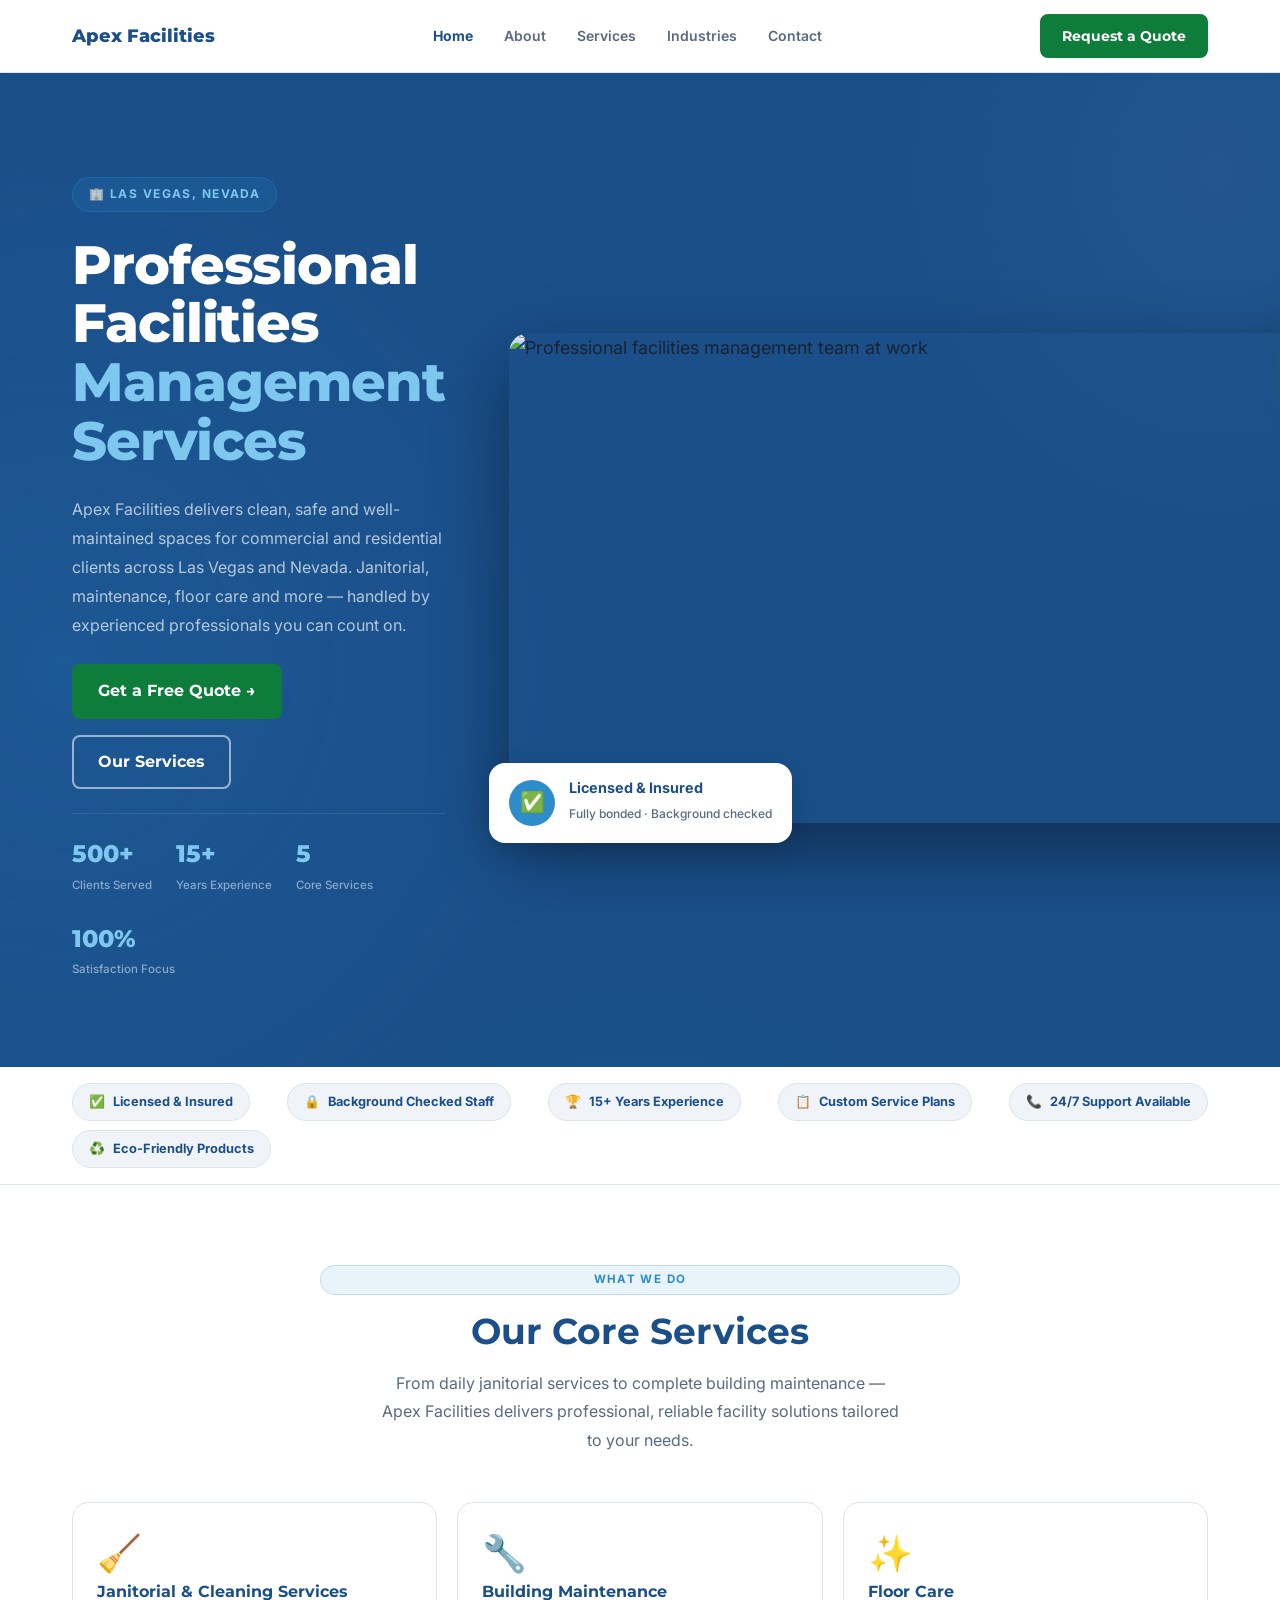
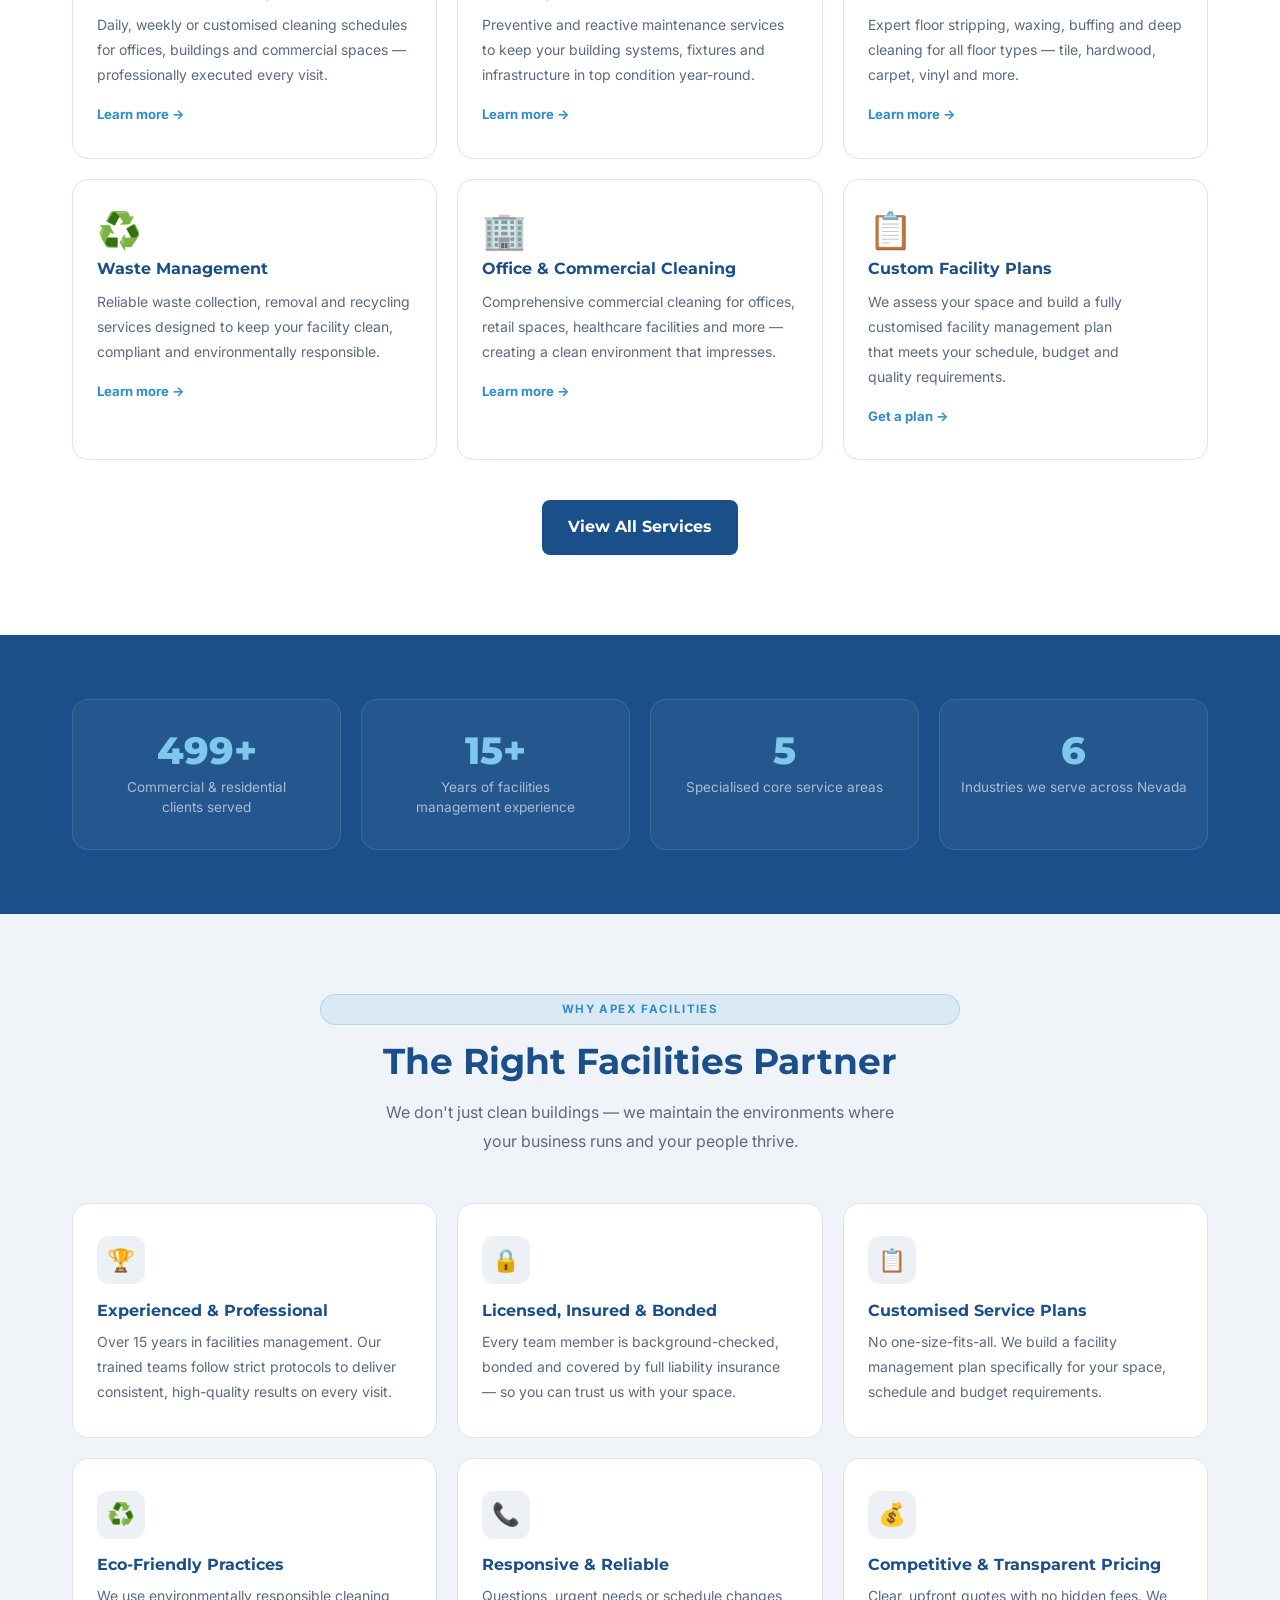
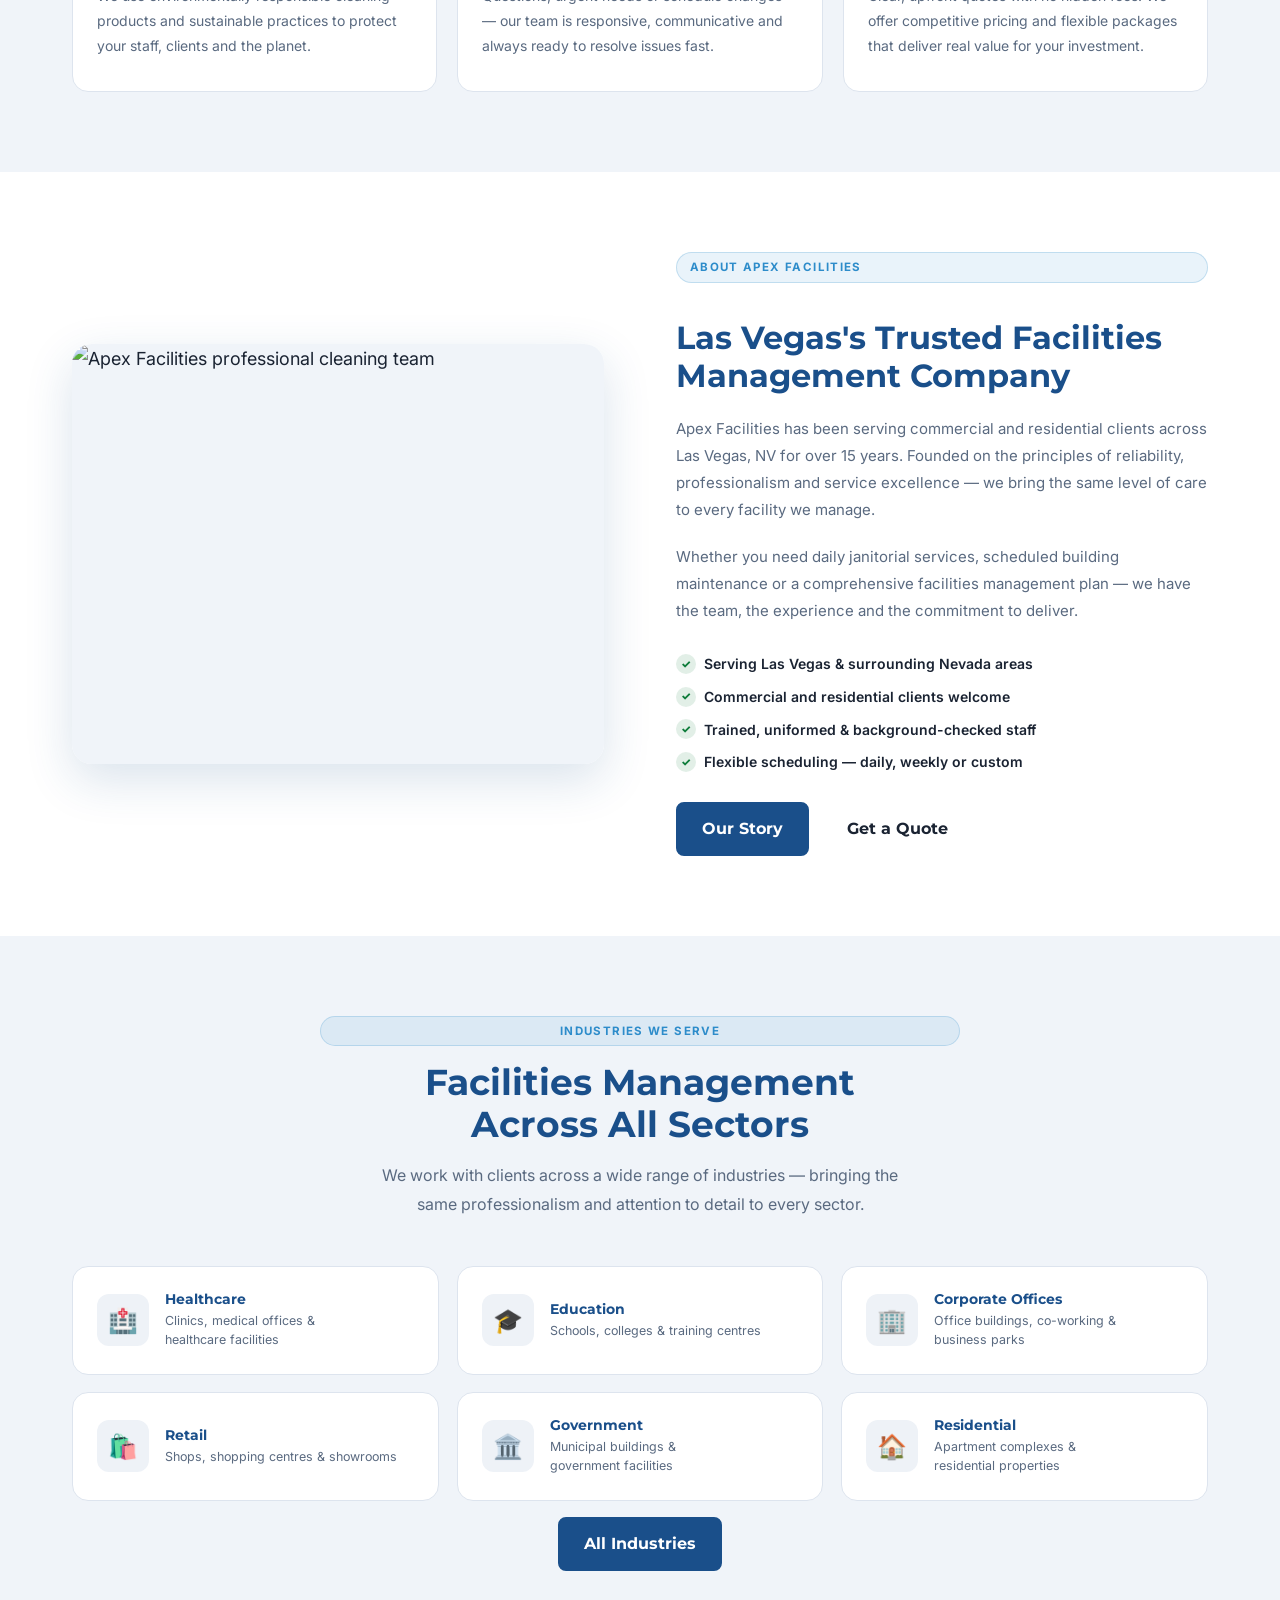
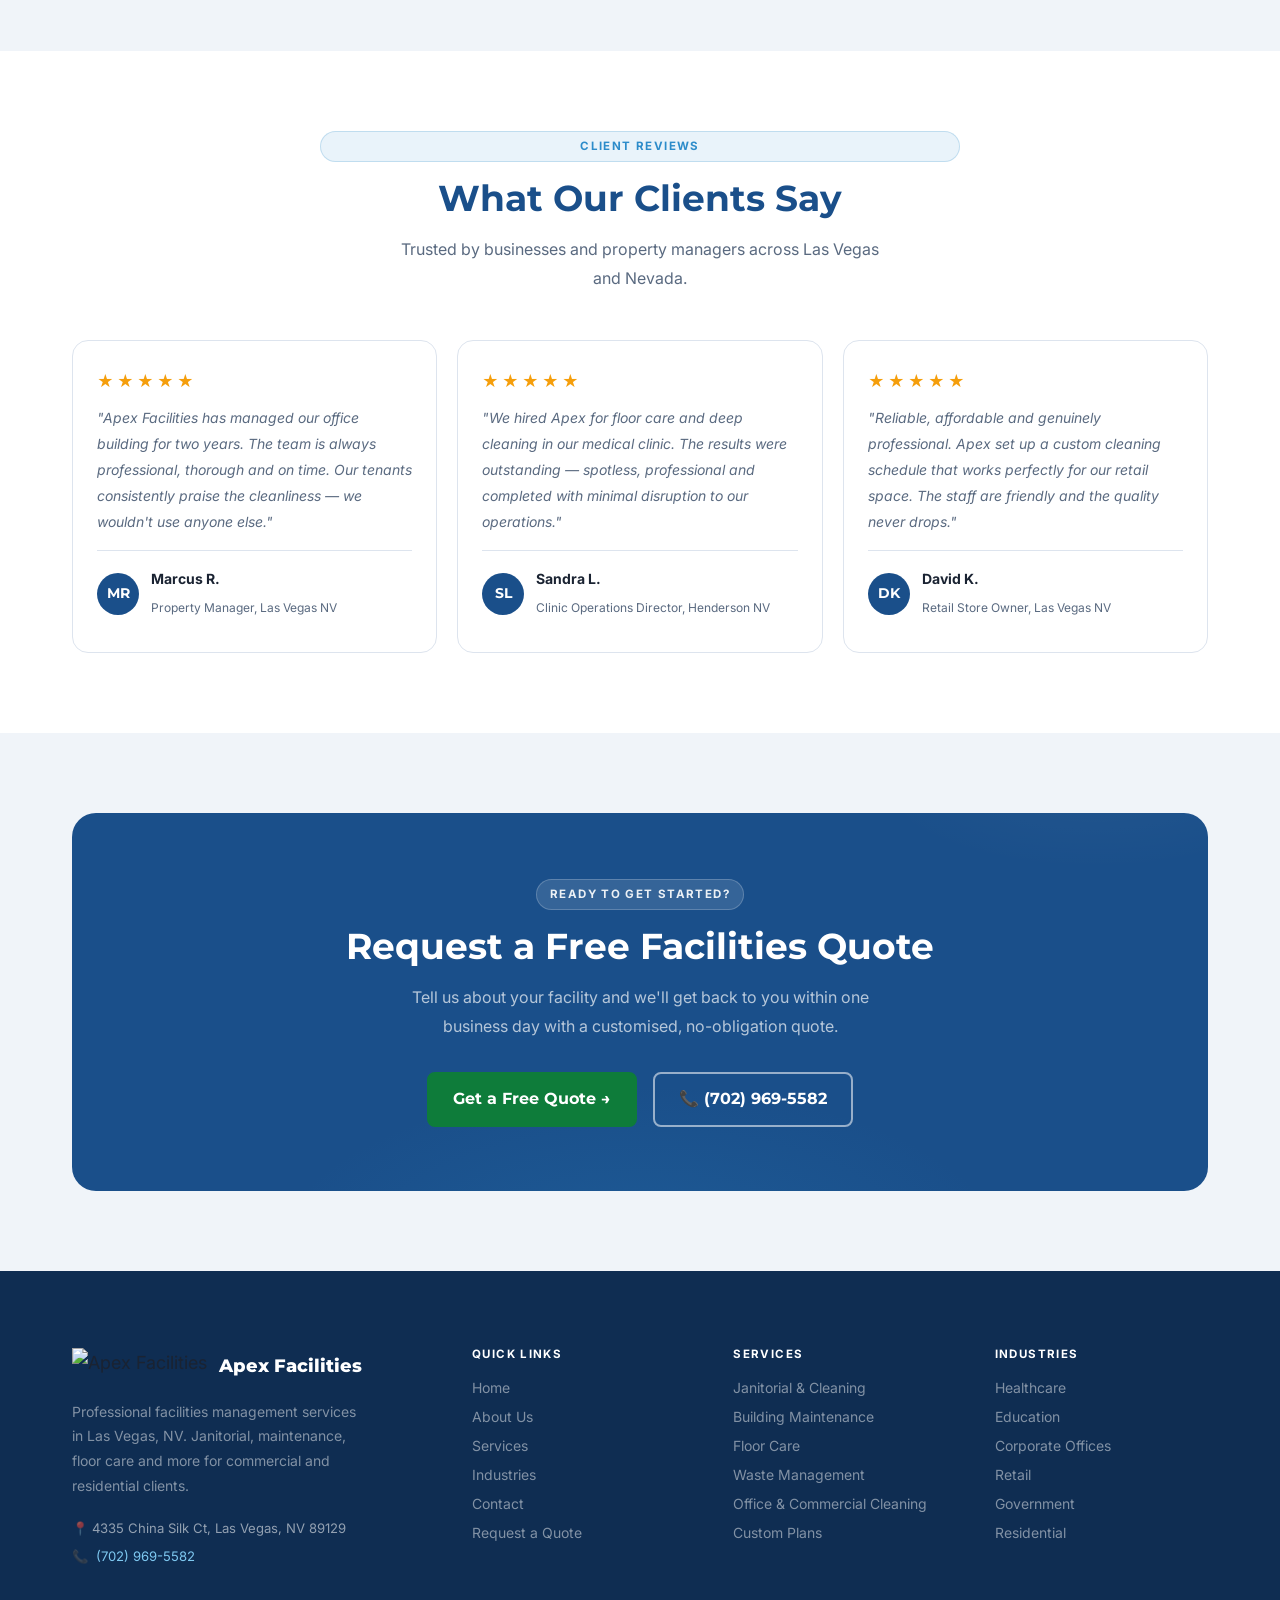
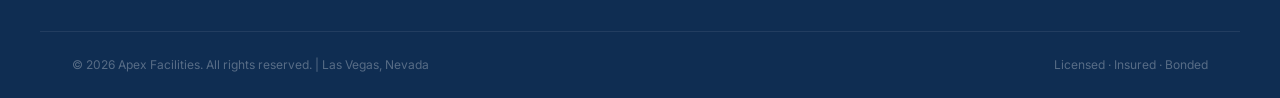
==== index.html @ 3bf463d4 "first commit" ====
<!doctype html>
<html lang="en">
  <head>
    <meta charset="UTF-8" />
    <meta name="viewport" content="width=device-width, initial-scale=1.0" />
    <title>
      Apex Facilities | Professional Facilities Management — Las Vegas, NV
    </title>
    <meta
      name="description"
      content="Apex Facilities provides professional janitorial, building maintenance, floor care, waste management and commercial cleaning services in Las Vegas, NV and surrounding areas."
    />
    <meta
      name="keywords"
      content="facilities management Las Vegas, janitorial services Nevada, commercial cleaning Las Vegas, building maintenance NV"
    />
    <link rel="icon" type="image/png" href="images/logo.png" />
    <link rel="preconnect" href="https://fonts.googleapis.com" />
    <link rel="preconnect" href="https://fonts.gstatic.com" crossorigin />
    <link
      href="https://fonts.googleapis.com/css2?family=Montserrat:wght@400;500;600;700;800&family=Inter:wght@300;400;500;600;700&display=swap"
      rel="stylesheet"
    />
    <link rel="stylesheet" href="css/style.css" />

    <style>
      /* =============================================
         APEX FACILITIES — index.html page styles
         ============================================= */

      /* ── HERO ─────────────────────────────────── */
      .hero {
        background: var(--color-primary);
        position: relative;
        overflow: hidden;
        padding: clamp(3.5rem, 9vw, 6.5rem) 0 clamp(3rem, 7vw, 5.5rem);
      }

      .hero::before {
        content: "";
        position: absolute;
        inset: 0;
        background:
          radial-gradient(
            ellipse 60% 80% at 5% 60%,
            rgba(45, 140, 202, 0.15) 0%,
            transparent 65%
          ),
          radial-gradient(
            ellipse 45% 65% at 95% 10%,
            rgba(255, 255, 255, 0.04) 0%,
            transparent 55%
          ),
          radial-gradient(
            ellipse 50% 40% at 50% 110%,
            rgba(14, 124, 58, 0.06) 0%,
            transparent 55%
          );
        pointer-events: none;
      }

      .hero .container {
        position: relative;
        z-index: 1;
        display: grid;
        grid-template-columns: 1fr 1fr;
        gap: clamp(2rem, 5vw, 4.5rem);
        align-items: center;
      }

      .hero-left {
        display: grid;
        gap: 1.5rem;
      }
      .hero-right {
        position: relative;
      }

      .hero-img-main {
        width: 100%;
        height: 490px;
        object-fit: cover;
        border-radius: 1.25rem;
        display: block;
        box-shadow: 0 28px 72px rgba(0, 0, 0, 0.4);
      }

      /* Floating stat card — bottom left */
      .hero-float-card {
        position: absolute;
        bottom: -1.25rem;
        left: -1.25rem;
        background: #fff;
        border-radius: 1rem;
        padding: 1rem 1.25rem;
        box-shadow: 0 8px 28px rgba(0, 0, 0, 0.16);
        display: flex;
        align-items: center;
        gap: 0.875rem;
        min-width: 210px;
      }

      .float-card-icon {
        width: 46px;
        height: 46px;
        border-radius: 50%;
        background: var(--color-accent);
        display: grid;
        place-items: center;
        font-size: 1.25rem;
        flex-shrink: 0;
      }

      .float-card-text strong {
        display: block;
        font-size: 0.9rem;
        font-weight: 700;
        color: var(--color-primary);
        line-height: 1.3;
      }

      .float-card-text span {
        font-size: 0.75rem;
        color: var(--color-text-muted);
        font-weight: 500;
      }

      /* Floating badge — top right */
      .hero-float-badge {
        position: absolute;
        top: -1rem;
        right: -1rem;
        background: var(--color-cta);
        border-radius: 0.875rem;
        padding: 0.9rem 1.1rem;
        box-shadow: 0 8px 24px rgba(14, 124, 58, 0.35);
        text-align: center;
        min-width: 115px;
      }

      .hero-float-badge strong {
        display: block;
        font-family: var(--font-display);
        font-size: 1.6rem;
        font-weight: 800;
        color: #fff;
        line-height: 1;
      }

      .hero-float-badge span {
        font-size: 0.72rem;
        color: rgba(255, 255, 255, 0.82);
        font-weight: 600;
        text-transform: uppercase;
        letter-spacing: 0.08em;
        margin-top: 0.25rem;
        display: block;
      }

      .hero-eyebrow {
        display: inline-flex;
        align-items: center;
        gap: 0.5rem;
        font-size: 0.75rem;
        font-weight: 700;
        letter-spacing: 0.12em;
        text-transform: uppercase;
        color: var(--color-accent-light);
        background: rgba(45, 140, 202, 0.15);
        border: 1px solid rgba(45, 140, 202, 0.3);
        padding: 0.4rem 1rem;
        border-radius: 9999px;
        width: fit-content;
      }

      .hero h1 {
        font-family: var(--font-display);
        font-size: clamp(2rem, 4.5vw, 3.4rem);
        color: #fff;
        font-weight: 800;
        line-height: 1.08;
        letter-spacing: -0.02em;
      }

      .hero h1 em {
        font-style: normal;
        color: var(--color-accent-light);
      }

      .hero-subtitle {
        font-size: 1rem;
        color: rgba(255, 255, 255, 0.68);
        line-height: 1.82;
        max-width: 50ch;
      }

      .hero-btns {
        display: flex;
        flex-wrap: wrap;
        gap: 1rem;
      }

      .hero-stats {
        display: flex;
        flex-wrap: wrap;
        gap: 1.5rem;
        padding-top: 1.25rem;
        border-top: 1px solid rgba(255, 255, 255, 0.1);
      }

      .hero-stat {
        display: grid;
        gap: 2px;
      }

      .hero-stat strong {
        font-family: var(--font-display);
        font-size: clamp(1.25rem, 2vw, 1.5rem);
        font-weight: 800;
        color: var(--color-accent-light);
      }

      .hero-stat span {
        font-size: 0.72rem;
        color: rgba(255, 255, 255, 0.5);
        font-weight: 500;
      }

      /* ── TRUST BAR ────────────────────────────── */
      .trust-bar {
        background: #fff;
        border-bottom: 1px solid var(--color-border);
        padding: 1rem 0;
      }

      .trust-items {
        display: flex;
        align-items: center;
        justify-content: space-between;
        flex-wrap: wrap;
        gap: 0.6rem;
      }

      .trust-item {
        display: flex;
        align-items: center;
        gap: 0.5rem;
        font-size: 0.8rem;
        font-weight: 700;
        color: var(--color-primary);
        padding: 0.45rem 1rem;
        border-radius: 9999px;
        background: var(--color-surface);
        border: 1px solid var(--color-border);
        white-space: nowrap;
      }

      /* ── SERVICES GRID ────────────────────────── */
      .services-overview-grid {
        display: grid;
        grid-template-columns: repeat(3, 1fr);
        gap: 1.25rem;
        margin-bottom: 2.5rem;
      }

      .svc-card {
        background: #fff;
        border: 1px solid var(--color-border);
        border-radius: 1rem;
        padding: 2rem 1.5rem;
        display: grid;
        gap: 0.75rem;
        align-content: start;
        transition:
          box-shadow 0.22s ease,
          transform 0.22s ease,
          border-color 0.22s ease;
        position: relative;
        overflow: hidden;
      }

      .svc-card::after {
        content: "";
        position: absolute;
        bottom: 0;
        left: 0;
        right: 0;
        height: 3px;
        background: linear-gradient(
          90deg,
          var(--color-primary),
          var(--color-accent)
        );
        transform: scaleX(0);
        transform-origin: left;
        transition: transform 0.28s ease;
      }

      .svc-card:hover {
        box-shadow: 0 8px 28px rgba(26, 79, 138, 0.12);
        transform: translateY(-3px);
        border-color: rgba(45, 140, 202, 0.28);
      }

      .svc-card:hover::after {
        transform: scaleX(1);
      }

      .svc-icon {
        font-size: 2.25rem;
        line-height: 1;
      }

      .svc-card h3 {
        font-family: var(--font-display);
        font-size: 1rem;
        font-weight: 700;
        color: var(--color-primary);
      }

      .svc-card p {
        font-size: 0.875rem;
        color: var(--color-text-muted);
        line-height: 1.78;
      }

      .card-link {
        font-size: 0.82rem;
        font-weight: 700;
        color: var(--color-accent);
        text-decoration: none;
        transition: color 0.2s ease;
        margin-top: 0.25rem;
        display: inline-flex;
        align-items: center;
        gap: 0.3rem;
      }

      .card-link:hover {
        color: var(--color-primary);
      }

      /* ── STATS SECTION ────────────────────────── */
      .stats-section {
        background: var(--color-primary);
        padding: clamp(2.5rem, 6vw, 4rem) 0;
      }

      .stats-grid {
        display: grid;
        grid-template-columns: repeat(4, 1fr);
        gap: 1.25rem;
      }

      .stat-card {
        text-align: center;
        padding: 2rem 1.25rem;
        border: 1px solid rgba(255, 255, 255, 0.1);
        border-radius: 1rem;
        background: rgba(255, 255, 255, 0.05);
        transition:
          background 0.2s ease,
          border-color 0.2s ease;
      }

      .stat-card:hover {
        background: rgba(255, 255, 255, 0.09);
        border-color: rgba(45, 140, 202, 0.4);
      }

      .stat-card h3 {
        font-family: var(--font-display);
        font-size: clamp(1.75rem, 3vw, 2.5rem);
        color: var(--color-accent-light);
        font-weight: 800;
        margin-bottom: 0.4rem;
      }

      .stat-card p {
        font-size: 0.85rem;
        color: rgba(255, 255, 255, 0.6);
        line-height: 1.5;
      }

      /* ── WHY GRID ─────────────────────────────── */
      .why-grid {
        display: grid;
        grid-template-columns: repeat(3, 1fr);
        gap: 1.25rem;
      }

      .why-card {
        background: #fff;
        border: 1px solid var(--color-border);
        border-radius: 1rem;
        padding: 2rem 1.5rem;
        transition:
          box-shadow 0.22s ease,
          transform 0.22s ease;
      }

      .why-card:hover {
        box-shadow: 0 8px 24px rgba(26, 79, 138, 0.1);
        transform: translateY(-3px);
      }

      .why-icon {
        width: 48px;
        height: 48px;
        border-radius: 0.75rem;
        background: rgba(26, 79, 138, 0.08);
        display: grid;
        place-items: center;
        font-size: 1.4rem;
        margin-bottom: 1.1rem;
      }

      .why-card h3 {
        font-family: var(--font-display);
        font-size: 1rem;
        font-weight: 700;
        color: var(--color-primary);
        margin-bottom: 0.6rem;
      }

      .why-card p {
        font-size: 0.875rem;
        color: var(--color-text-muted);
        line-height: 1.78;
      }

      /* ── INDUSTRIES STRIP ─────────────────────── */
      .industries-strip {
        background: var(--color-surface);
      }

      .industries-grid {
        display: grid;
        grid-template-columns: repeat(3, 1fr);
        gap: 1.1rem;
      }

      .industry-card {
        background: #fff;
        border: 1px solid var(--color-border);
        border-radius: 1rem;
        padding: 1.5rem;
        display: flex;
        align-items: center;
        gap: 1rem;
        transition:
          box-shadow 0.22s ease,
          transform 0.22s ease,
          border-color 0.22s ease;
      }

      .industry-card:hover {
        box-shadow: 0 6px 20px rgba(26, 79, 138, 0.1);
        transform: translateY(-2px);
        border-color: rgba(45, 140, 202, 0.3);
      }

      .industry-icon {
        width: 52px;
        height: 52px;
        border-radius: 0.75rem;
        background: rgba(26, 79, 138, 0.07);
        display: grid;
        place-items: center;
        font-size: 1.5rem;
        flex-shrink: 0;
      }

      .industry-card h3 {
        font-family: var(--font-display);
        font-size: 0.9rem;
        font-weight: 700;
        color: var(--color-primary);
        margin-bottom: 0.2rem;
      }

      .industry-card p {
        font-size: 0.78rem;
        color: var(--color-text-muted);
        line-height: 1.55;
      }

      /* ── TESTIMONIALS ─────────────────────────── */
      .testimonials-grid {
        display: grid;
        grid-template-columns: repeat(3, 1fr);
        gap: 1.25rem;
      }

      .testi-card {
        background: #fff;
        border: 1px solid var(--color-border);
        border-radius: 1rem;
        padding: 2rem 1.5rem;
        display: grid;
        gap: 1rem;
        align-content: start;
        transition:
          box-shadow 0.22s ease,
          transform 0.22s ease;
      }

      .testi-card:hover {
        box-shadow: 0 8px 24px rgba(26, 79, 138, 0.09);
        transform: translateY(-2px);
      }

      .testi-stars {
        color: #f59e0b;
        font-size: 1rem;
        letter-spacing: 3px;
        line-height: 1;
      }

      .testi-card blockquote {
        font-size: 0.875rem;
        color: var(--color-text-muted);
        line-height: 1.85;
        font-style: italic;
        margin: 0;
      }

      .testi-author {
        padding-top: 1rem;
        border-top: 1px solid var(--color-border);
        display: flex;
        align-items: center;
        gap: 0.75rem;
      }

      .testi-avatar {
        width: 42px;
        height: 42px;
        border-radius: 50%;
        background: var(--color-primary);
        color: #fff;
        font-family: var(--font-display);
        font-size: 0.875rem;
        font-weight: 700;
        display: grid;
        place-items: center;
        flex-shrink: 0;
      }

      .testi-author-info strong {
        display: block;
        font-size: 0.875rem;
        font-weight: 700;
        color: var(--color-text);
      }

      .testi-author-info span {
        font-size: 0.75rem;
        color: var(--color-text-muted);
      }

      /* ── CTA SECTION ──────────────────────────── */
      .cta-section {
        padding: clamp(3rem, 7vw, 5rem) 0;
        background: var(--color-surface);
      }

      .cta-box {
        background: var(--color-primary);
        border-radius: 1.5rem;
        padding: clamp(2.5rem, 6vw, 4rem);
        text-align: center;
        position: relative;
        overflow: hidden;
      }

      .cta-box::before {
        content: "";
        position: absolute;
        inset: 0;
        background:
          radial-gradient(
            ellipse 55% 80% at 50% 120%,
            rgba(45, 140, 202, 0.2) 0%,
            transparent 60%
          ),
          radial-gradient(
            ellipse 40% 50% at 90% -10%,
            rgba(255, 255, 255, 0.04) 0%,
            transparent 50%
          );
        pointer-events: none;
      }

      .cta-box > * {
        position: relative;
        z-index: 1;
      }

      .cta-box .section-label {
        background: rgba(255, 255, 255, 0.12);
        border-color: rgba(255, 255, 255, 0.2);
        color: rgba(255, 255, 255, 0.9);
      }

      .cta-box h2 {
        font-family: var(--font-display);
        font-size: clamp(1.5rem, 3vw, 2.25rem);
        color: #fff;
        margin-bottom: 1rem;
      }

      .cta-box p {
        font-size: 1rem;
        color: rgba(255, 255, 255, 0.68);
        max-width: 52ch;
        margin-inline: auto;
        margin-bottom: 2rem;
        line-height: 1.78;
      }

      .cta-btns {
        display: flex;
        flex-wrap: wrap;
        gap: 1rem;
        justify-content: center;
      }

      /* ── FOOTER ───────────────────────────────── */
      .footer {
        background: var(--color-primary-deeper);
        padding-top: clamp(3rem, 6vw, 5rem);
      }

      .footer-grid {
        display: grid;
        grid-template-columns: 1.65fr repeat(3, 1fr);
        gap: clamp(1.5rem, 4vw, 3rem);
        padding-bottom: clamp(2.5rem, 5vw, 4rem);
        border-bottom: 1px solid rgba(255, 255, 255, 0.08);
      }

      .footer-brand {
        display: grid;
        gap: 1rem;
        align-content: start;
      }

      .footer-logo {
        display: flex;
        align-items: center;
        gap: 0.75rem;
      }

      .footer-logo img {
        height: 36px;
        width: auto;
        object-fit: contain;
        flex-shrink: 0;
      }

      .footer-logo-text {
        font-family: var(--font-display);
        font-size: 1.1rem;
        font-weight: 800;
        color: #fff;
      }

      .footer-brand p {
        font-size: 0.875rem;
        color: rgba(255, 255, 255, 0.48);
        line-height: 1.78;
        max-width: 34ch;
      }

      .footer-contact-item {
        display: flex;
        align-items: flex-start;
        gap: 0.5rem;
        font-size: 0.82rem;
        color: rgba(255, 255, 255, 0.55);
        line-height: 1.5;
      }

      .footer-contact-item a {
        color: var(--color-accent-light);
        transition: color 0.2s ease;
      }

      .footer-contact-item a:hover {
        color: #fff;
      }

      .footer-col {
        display: grid;
        gap: 1rem;
        align-content: start;
      }

      .footer-col h4 {
        font-family: var(--font-body);
        font-size: 0.72rem;
        font-weight: 700;
        color: #fff;
        letter-spacing: 0.12em;
        text-transform: uppercase;
      }

      .footer-col ul {
        display: grid;
        gap: 0.5rem;
      }

      .footer-col li,
      .footer-col a {
        font-size: 0.875rem;
        color: rgba(255, 255, 255, 0.48);
        transition: color 0.2s ease;
        line-height: 1.5;
        text-decoration: none;
      }

      .footer-col a:hover {
        color: var(--color-accent-light);
      }

      .footer-bottom {
        display: flex;
        align-items: center;
        justify-content: space-between;
        flex-wrap: wrap;
        gap: 0.75rem;
        padding-block: 1.5rem;
      }

      .footer-bottom p {
        font-size: 0.75rem;
        color: rgba(255, 255, 255, 0.3);
        line-height: 1.5;
      }

      /* ── SHARED SECTION LABEL ─────────────────── */
      .section-label {
        display: inline-block;
        font-size: 0.72rem;
        font-weight: 700;
        letter-spacing: 0.12em;
        text-transform: uppercase;
        color: var(--color-accent);
        background: rgba(45, 140, 202, 0.1);
        border: 1px solid rgba(45, 140, 202, 0.22);
        padding: 0.3rem 0.8rem;
        border-radius: 9999px;
        margin-bottom: 1rem;
      }

      .section-header {
        text-align: center;
        max-width: 640px;
        margin-inline: auto;
        margin-bottom: clamp(2rem, 5vw, 3rem);
      }

      .section-header .section-label {
        display: block;
      }

      .section-header h2 {
        font-family: var(--font-display);
        font-size: clamp(1.5rem, 3.5vw, 2.25rem);
        color: var(--color-primary);
        margin-bottom: 1rem;
      }

      .section-header p {
        font-size: 1rem;
        color: var(--color-text-muted);
        max-width: 52ch;
        margin-inline: auto;
        line-height: 1.78;
      }

      .section {
        padding: clamp(3rem, 7vw, 5rem) 0;
      }
      .alt-section {
        background: var(--color-surface);
      }

      .section-cta {
        text-align: center;
        margin-top: 1rem;
      }

      /* ── ABOUT STRIP ──────────────────────────── */
      .about-strip-grid {
        display: grid;
        grid-template-columns: 1fr 1fr;
        gap: clamp(2rem, 6vw, 4.5rem);
        align-items: center;
      }

      .about-strip-img-wrap {
        border-radius: 1.25rem;
        overflow: hidden;
        box-shadow: 0 16px 48px rgba(26, 79, 138, 0.16);
        position: relative;
      }

      .about-strip-img {
        width: 100%;
        height: 420px;
        object-fit: cover;
        display: block;
        transition: transform 0.55s ease;
      }

      .about-strip-img-wrap:hover .about-strip-img {
        transform: scale(1.03);
      }

      .about-strip-content {
        display: grid;
        gap: 1.25rem;
      }

      .about-strip-content h2 {
        font-family: var(--font-display);
        font-size: clamp(1.4rem, 3vw, 2rem);
        color: var(--color-primary);
        line-height: 1.2;
      }

      .about-strip-content p {
        font-size: 0.9375rem;
        color: var(--color-text-muted);
        line-height: 1.8;
      }

      .check-list {
        display: grid;
        gap: 0.6rem;
        margin-top: 0.5rem;
      }

      .check-list li {
        font-size: 0.875rem;
        font-weight: 600;
        color: var(--color-text);
        display: flex;
        align-items: center;
        gap: 0.5rem;
      }

      .check-list li span.chk {
        width: 20px;
        height: 20px;
        border-radius: 50%;
        background: rgba(14, 124, 58, 0.12);
        color: var(--color-cta);
        font-size: 0.7rem;
        display: grid;
        place-items: center;
        flex-shrink: 0;
        font-weight: 800;
      }

      .about-btns {
        display: flex;
        flex-wrap: wrap;
        gap: 0.75rem;
        margin-top: 0.5rem;
      }

      /* ── RESPONSIVE ───────────────────────────── */
      @media (max-width: 1024px) {
        .services-overview-grid {
          grid-template-columns: repeat(2, 1fr);
        }
        .testimonials-grid {
          grid-template-columns: repeat(2, 1fr);
        }
        .industries-grid {
          grid-template-columns: repeat(2, 1fr);
        }
        .stats-grid {
          grid-template-columns: repeat(2, 1fr);
        }
        .footer-grid {
          grid-template-columns: 1fr 1fr;
        }
        .footer-brand {
          grid-column: 1 / -1;
        }
      }

      @media (max-width: 900px) {
        .hero .container {
          grid-template-columns: 1fr;
          text-align: center;
        }
        .hero-left {
          align-items: center;
        }
        .hero-eyebrow {
          margin-inline: auto;
        }
        .hero-subtitle {
          margin-inline: auto;
        }
        .hero-btns {
          justify-content: center;
        }
        .hero-stats {
          justify-content: center;
        }
        .hero-right {
          max-width: 540px;
          margin-inline: auto;
        }
        .hero-img-main {
          height: 340px;
        }
        .hero-float-card {
          left: 0.5rem;
          bottom: -1rem;
        }
        .hero-float-badge {
          right: 0.5rem;
          top: -0.75rem;
        }
        .trust-items {
          justify-content: center;
        }
        .about-strip-grid {
          grid-template-columns: 1fr;
        }
      }

      @media (max-width: 640px) {
        .services-overview-grid {
          grid-template-columns: 1fr;
        }
        .testimonials-grid {
          grid-template-columns: 1fr;
        }
        .industries-grid {
          grid-template-columns: 1fr;
        }
        .why-grid {
          grid-template-columns: 1fr;
        }
        .stats-grid {
          grid-template-columns: 1fr 1fr;
        }
        .footer-grid {
          grid-template-columns: 1fr;
        }
        .footer-brand {
          grid-column: auto;
        }
        .footer-bottom {
          flex-direction: column;
          text-align: center;
        }
        .hero-img-main {
          height: 260px;
        }
        .hero-float-card,
        .hero-float-badge {
          display: none;
        }
        .trust-item {
          font-size: 0.75rem;
          padding: 0.4rem 0.7rem;
        }
        .cta-btns {
          flex-direction: column;
          align-items: center;
        }
        .cta-btns .btn {
          width: 100%;
          max-width: 320px;
          justify-content: center;
        }
      }
    </style>
  </head>
  <body>
    <!-- ═══════════════════════════════════
         HEADER
         ═══════════════════════════════════ -->
    <header class="header">
      <div class="container">
        <nav class="navbar">
          <div class="logo">
            <span class="logo-text">Apex Facilities</span>
          </div>
          <ul class="nav-links" id="nav-links">
            <li><a href="index.html" class="active">Home</a></li>
            <li><a href="about.html">About</a></li>
            <li><a href="services.html">Services</a></li>
            <li><a href="industries.html">Industries</a></li>
            <li><a href="contact.html">Contact</a></li>
          </ul>
          <a href="quote.html" class="btn btn-cta nav-cta">Request a Quote</a>
          <button
            class="hamburger"
            id="hamburger"
            aria-label="Toggle menu"
            aria-expanded="false"
          >
            <span></span><span></span><span></span>
          </button>
        </nav>
      </div>
    </header>

    <!-- ═══════════════════════════════════
         HERO
         ═══════════════════════════════════ -->
    <section class="hero">
      <div class="container">
        <!-- Left — Content -->
        <div class="hero-left">
          <span class="hero-eyebrow">🏢 Las Vegas, Nevada</span>

          <h1>
            Professional Facilities<br />
            <em>Management Services</em>
          </h1>

          <p class="hero-subtitle">
            Apex Facilities delivers clean, safe and well-maintained spaces for
            commercial and residential clients across Las Vegas and Nevada.
            Janitorial, maintenance, floor care and more — handled by
            experienced professionals you can count on.
          </p>

          <div class="hero-btns">
            <a href="quote.html" class="btn btn-cta">Get a Free Quote →</a>
            <a href="services.html" class="btn btn-outline-light"
              >Our Services</a
            >
          </div>

          <div class="hero-stats">
            <div class="hero-stat">
              <strong>500+</strong>
              <span>Clients Served</span>
            </div>
            <div class="hero-stat">
              <strong>15+</strong>
              <span>Years Experience</span>
            </div>
            <div class="hero-stat">
              <strong>5</strong>
              <span>Core Services</span>
            </div>
            <div class="hero-stat">
              <strong>100%</strong>
              <span>Satisfaction Focus</span>
            </div>
          </div>
        </div>

        <!-- Right — Image with floating elements -->
        <div class="hero-right">
          <img
            src="https://images.unsplash.com/photo-1600880292203-757bb62b4baf?w=900&q=80&fit=crop"
            alt="Professional facilities management team at work"
            class="hero-img-main"
            loading="eager"
            width="900"
            height="490"
          />

          <!-- Floating bottom-left card -->
          <div class="hero-float-card">
            <div class="float-card-icon">✅</div>
            <div class="float-card-text">
              <strong>Licensed &amp; Insured</strong>
              <span>Fully bonded · Background checked</span>
            </div>
          </div>

          <!-- Floating top-right badge -->
          <div class="hero-float-badge">
            <strong>500+</strong>
            <span>Happy Clients</span>
          </div>
        </div>
      </div>
    </section>

    <!-- ═══════════════════════════════════
         TRUST BAR
         ═══════════════════════════════════ -->
    <section class="trust-bar">
      <div class="container">
        <div class="trust-items">
          <div class="trust-item">✅ <span>Licensed &amp; Insured</span></div>
          <div class="trust-item">🔒 <span>Background Checked Staff</span></div>
          <div class="trust-item">🏆 <span>15+ Years Experience</span></div>
          <div class="trust-item">📋 <span>Custom Service Plans</span></div>
          <div class="trust-item">📞 <span>24/7 Support Available</span></div>
          <div class="trust-item">♻️ <span>Eco-Friendly Products</span></div>
        </div>
      </div>
    </section>

    <!-- ═══════════════════════════════════
         SERVICES OVERVIEW
         ═══════════════════════════════════ -->
    <section class="section">
      <div class="container">
        <div class="section-header">
          <span class="section-label">What We Do</span>
          <h2>Our Core Services</h2>
          <p>
            From daily janitorial services to complete building maintenance —
            Apex Facilities delivers professional, reliable facility solutions
            tailored to your needs.
          </p>
        </div>

        <div class="services-overview-grid">
          <div class="svc-card">
            <div class="svc-icon">🧹</div>
            <h3>Janitorial &amp; Cleaning Services</h3>
            <p>
              Daily, weekly or customised cleaning schedules for offices,
              buildings and commercial spaces — professionally executed every
              visit.
            </p>
            <a href="services.html" class="card-link">Learn more →</a>
          </div>

          <div class="svc-card">
            <div class="svc-icon">🔧</div>
            <h3>Building Maintenance</h3>
            <p>
              Preventive and reactive maintenance services to keep your building
              systems, fixtures and infrastructure in top condition year-round.
            </p>
            <a href="services.html" class="card-link">Learn more →</a>
          </div>

          <div class="svc-card">
            <div class="svc-icon">✨</div>
            <h3>Floor Care</h3>
            <p>
              Expert floor stripping, waxing, buffing and deep cleaning for all
              floor types — tile, hardwood, carpet, vinyl and more.
            </p>
            <a href="services.html" class="card-link">Learn more →</a>
          </div>

          <div class="svc-card">
            <div class="svc-icon">♻️</div>
            <h3>Waste Management</h3>
            <p>
              Reliable waste collection, removal and recycling services designed
              to keep your facility clean, compliant and environmentally
              responsible.
            </p>
            <a href="services.html" class="card-link">Learn more →</a>
          </div>

          <div class="svc-card">
            <div class="svc-icon">🏢</div>
            <h3>Office &amp; Commercial Cleaning</h3>
            <p>
              Comprehensive commercial cleaning for offices, retail spaces,
              healthcare facilities and more — creating a clean environment that
              impresses.
            </p>
            <a href="services.html" class="card-link">Learn more →</a>
          </div>

          <div class="svc-card">
            <div class="svc-icon">📋</div>
            <h3>Custom Facility Plans</h3>
            <p>
              We assess your space and build a fully customised facility
              management plan that meets your schedule, budget and quality
              requirements.
            </p>
            <a href="quote.html" class="card-link">Get a plan →</a>
          </div>
        </div>

        <div class="section-cta">
          <a href="services.html" class="btn btn-primary">View All Services</a>
        </div>
      </div>
    </section>

    <!-- ═══════════════════════════════════
         STATS BANNER
         ═══════════════════════════════════ -->
    <section class="stats-section">
      <div class="container">
        <div class="stats-grid">
          <div class="stat-card">
            <h3>500+</h3>
            <p>Commercial &amp; residential clients served</p>
          </div>
          <div class="stat-card">
            <h3>15+</h3>
            <p>Years of facilities management experience</p>
          </div>
          <div class="stat-card">
            <h3>5</h3>
            <p>Specialised core service areas</p>
          </div>
          <div class="stat-card">
            <h3>6</h3>
            <p>Industries we serve across Nevada</p>
          </div>
        </div>
      </div>
    </section>

    <!-- ═══════════════════════════════════
         WHY CHOOSE APEX
         ═══════════════════════════════════ -->
    <section class="section alt-section">
      <div class="container">
        <div class="section-header">
          <span class="section-label">Why Apex Facilities</span>
          <h2>The Right Facilities Partner</h2>
          <p>
            We don't just clean buildings — we maintain the environments where
            your business runs and your people thrive.
          </p>
        </div>
        <div class="why-grid">
          <div class="why-card">
            <div class="why-icon">🏆</div>
            <h3>Experienced &amp; Professional</h3>
            <p>
              Over 15 years in facilities management. Our trained teams follow
              strict protocols to deliver consistent, high-quality results on
              every visit.
            </p>
          </div>

          <div class="why-card">
            <div class="why-icon">🔒</div>
            <h3>Licensed, Insured &amp; Bonded</h3>
            <p>
              Every team member is background-checked, bonded and covered by
              full liability insurance — so you can trust us with your space.
            </p>
          </div>

          <div class="why-card">
            <div class="why-icon">📋</div>
            <h3>Customised Service Plans</h3>
            <p>
              No one-size-fits-all. We build a facility management plan
              specifically for your space, schedule and budget requirements.
            </p>
          </div>

          <div class="why-card">
            <div class="why-icon">♻️</div>
            <h3>Eco-Friendly Practices</h3>
            <p>
              We use environmentally responsible cleaning products and
              sustainable practices to protect your staff, clients and the
              planet.
            </p>
          </div>

          <div class="why-card">
            <div class="why-icon">📞</div>
            <h3>Responsive &amp; Reliable</h3>
            <p>
              Questions, urgent needs or schedule changes — our team is
              responsive, communicative and always ready to resolve issues fast.
            </p>
          </div>

          <div class="why-card">
            <div class="why-icon">💰</div>
            <h3>Competitive &amp; Transparent Pricing</h3>
            <p>
              Clear, upfront quotes with no hidden fees. We offer competitive
              pricing and flexible packages that deliver real value for your
              investment.
            </p>
          </div>
        </div>
      </div>
    </section>

    <!-- ═══════════════════════════════════
         ABOUT STRIP
         ═══════════════════════════════════ -->
    <section class="section">
      <div class="container">
        <div class="about-strip-grid">
          <div class="about-strip-img-wrap">
            <img
              src="https://images.unsplash.com/photo-1558618666-fcd25c85cd64?w=800&q=80&fit=crop"
              alt="Apex Facilities professional cleaning team"
              class="about-strip-img"
              loading="lazy"
              width="800"
              height="420"
            />
          </div>

          <div class="about-strip-content">
            <span class="section-label">About Apex Facilities</span>
            <h2>Las Vegas's Trusted Facilities Management Company</h2>
            <p>
              Apex Facilities has been serving commercial and residential
              clients across Las Vegas, NV for over 15 years. Founded on the
              principles of reliability, professionalism and service excellence
              — we bring the same level of care to every facility we manage.
            </p>
            <p>
              Whether you need daily janitorial services, scheduled building
              maintenance or a comprehensive facilities management plan — we
              have the team, the experience and the commitment to deliver.
            </p>
            <ul class="check-list">
              <li>
                <span class="chk">✓</span> Serving Las Vegas &amp; surrounding
                Nevada areas
              </li>
              <li>
                <span class="chk">✓</span> Commercial and residential clients
                welcome
              </li>
              <li>
                <span class="chk">✓</span> Trained, uniformed &amp;
                background-checked staff
              </li>
              <li>
                <span class="chk">✓</span> Flexible scheduling — daily, weekly
                or custom
              </li>
            </ul>
            <div class="about-btns">
              <a href="about.html" class="btn btn-primary">Our Story</a>
              <a href="quote.html" class="btn btn-outline-primary"
                >Get a Quote</a
              >
            </div>
          </div>
        </div>
      </div>
    </section>

    <!-- ═══════════════════════════════════
         INDUSTRIES WE SERVE
         ═══════════════════════════════════ -->
    <section class="section industries-strip alt-section">
      <div class="container">
        <div class="section-header">
          <span class="section-label">Industries We Serve</span>
          <h2>Facilities Management Across All Sectors</h2>
          <p>
            We work with clients across a wide range of industries — bringing
            the same professionalism and attention to detail to every sector.
          </p>
        </div>
        <div class="industries-grid">
          <div class="industry-card">
            <div class="industry-icon">🏥</div>
            <div>
              <h3>Healthcare</h3>
              <p>Clinics, medical offices &amp; healthcare facilities</p>
            </div>
          </div>

          <div class="industry-card">
            <div class="industry-icon">🎓</div>
            <div>
              <h3>Education</h3>
              <p>Schools, colleges &amp; training centres</p>
            </div>
          </div>

          <div class="industry-card">
            <div class="industry-icon">🏢</div>
            <div>
              <h3>Corporate Offices</h3>
              <p>Office buildings, co-working &amp; business parks</p>
            </div>
          </div>

          <div class="industry-card">
            <div class="industry-icon">🛍️</div>
            <div>
              <h3>Retail</h3>
              <p>Shops, shopping centres &amp; showrooms</p>
            </div>
          </div>

          <div class="industry-card">
            <div class="industry-icon">🏛️</div>
            <div>
              <h3>Government</h3>
              <p>Municipal buildings &amp; government facilities</p>
            </div>
          </div>

          <div class="industry-card">
            <div class="industry-icon">🏠</div>
            <div>
              <h3>Residential</h3>
              <p>Apartment complexes &amp; residential properties</p>
            </div>
          </div>
        </div>
        <div class="section-cta">
          <a href="industries.html" class="btn btn-primary">All Industries</a>
        </div>
      </div>
    </section>

    <!-- ═══════════════════════════════════
         TESTIMONIALS
         ═══════════════════════════════════ -->
    <section class="section">
      <div class="container">
        <div class="section-header">
          <span class="section-label">Client Reviews</span>
          <h2>What Our Clients Say</h2>
          <p>
            Trusted by businesses and property managers across Las Vegas and
            Nevada.
          </p>
        </div>
        <div class="testimonials-grid">
          <div class="testi-card">
            <div class="testi-stars">★★★★★</div>
            <blockquote>
              "Apex Facilities has managed our office building for two years.
              The team is always professional, thorough and on time. Our tenants
              consistently praise the cleanliness — we wouldn't use anyone
              else."
            </blockquote>
            <div class="testi-author">
              <div class="testi-avatar">MR</div>
              <div class="testi-author-info">
                <strong>Marcus R.</strong>
                <span>Property Manager, Las Vegas NV</span>
              </div>
            </div>
          </div>

          <div class="testi-card">
            <div class="testi-stars">★★★★★</div>
            <blockquote>
              "We hired Apex for floor care and deep cleaning in our medical
              clinic. The results were outstanding — spotless, professional and
              completed with minimal disruption to our operations."
            </blockquote>
            <div class="testi-author">
              <div class="testi-avatar">SL</div>
              <div class="testi-author-info">
                <strong>Sandra L.</strong>
                <span>Clinic Operations Director, Henderson NV</span>
              </div>
            </div>
          </div>

          <div class="testi-card">
            <div class="testi-stars">★★★★★</div>
            <blockquote>
              "Reliable, affordable and genuinely professional. Apex set up a
              custom cleaning schedule that works perfectly for our retail
              space. The staff are friendly and the quality never drops."
            </blockquote>
            <div class="testi-author">
              <div class="testi-avatar">DK</div>
              <div class="testi-author-info">
                <strong>David K.</strong>
                <span>Retail Store Owner, Las Vegas NV</span>
              </div>
            </div>
          </div>
        </div>
      </div>
    </section>

    <!-- ═══════════════════════════════════
         CTA
         ═══════════════════════════════════ -->
    <section class="cta-section">
      <div class="container">
        <div class="cta-box">
          <span class="section-label">Ready to Get Started?</span>
          <h2>Request a Free Facilities Quote</h2>
          <p>
            Tell us about your facility and we'll get back to you within one
            business day with a customised, no-obligation quote.
          </p>
          <div class="cta-btns">
            <a href="quote.html" class="btn btn-cta">Get a Free Quote →</a>
            <a href="tel:+17029695582" class="btn btn-outline-light"
              >📞 (702) 969-5582</a
            >
          </div>
        </div>
      </div>
    </section>

    <!-- ═══════════════════════════════════
         FOOTER
         ═══════════════════════════════════ -->
    <footer class="footer">
      <div class="container footer-grid">
        <div class="footer-brand">
          <div class="footer-logo">
            <img src="images/logo.png" alt="Apex Facilities" />
            <span class="footer-logo-text">Apex Facilities</span>
          </div>
          <p>
            Professional facilities management services in Las Vegas, NV.
            Janitorial, maintenance, floor care and more for commercial and
            residential clients.
          </p>
          <div style="display: grid; gap: 0.5rem; margin-top: 0.25rem">
            <div class="footer-contact-item">
              📍 4335 China Silk Ct, Las Vegas, NV 89129
            </div>
            <div class="footer-contact-item">
              📞 <a href="tel:+17029695582">(702) 969-5582</a>
            </div>
          </div>
        </div>

        <div class="footer-col">
          <h4>Quick Links</h4>
          <ul>
            <li><a href="index.html">Home</a></li>
            <li><a href="about.html">About Us</a></li>
            <li><a href="services.html">Services</a></li>
            <li><a href="industries.html">Industries</a></li>
            <li><a href="contact.html">Contact</a></li>
            <li><a href="quote.html">Request a Quote</a></li>
          </ul>
        </div>

        <div class="footer-col">
          <h4>Services</h4>
          <ul>
            <li><a href="services.html">Janitorial &amp; Cleaning</a></li>
            <li><a href="services.html">Building Maintenance</a></li>
            <li><a href="services.html">Floor Care</a></li>
            <li><a href="services.html">Waste Management</a></li>
            <li>
              <a href="services.html">Office &amp; Commercial Cleaning</a>
            </li>
            <li><a href="quote.html">Custom Plans</a></li>
          </ul>
        </div>

        <div class="footer-col">
          <h4>Industries</h4>
          <ul>
            <li><a href="industries.html">Healthcare</a></li>
            <li><a href="industries.html">Education</a></li>
            <li><a href="industries.html">Corporate Offices</a></li>
            <li><a href="industries.html">Retail</a></li>
            <li><a href="industries.html">Government</a></li>
            <li><a href="industries.html">Residential</a></li>
          </ul>
        </div>
      </div>
      <div class="container footer-bottom">
        <p>© 2026 Apex Facilities. All rights reserved. | Las Vegas, Nevada</p>
        <p>Licensed · Insured · Bonded</p>
      </div>
    </footer>

    <script src="js/main.js"></script>
  </body>
</html>
---- css/style.css ----
/* ============================================================
   APEX FACILITIES — style.css
   Fonts: Montserrat (display) + Inter (body)
   Palette: Navy primary + Sky accent + Green CTA
   ============================================================ */

/* ── GOOGLE FONTS ─────────────────────────────────────────── */
@import url('https://fonts.googleapis.com/css2?family=Montserrat:wght@400;500;600;700;800&family=Inter:wght@300;400;500;600;700&display=swap');

/* ── DESIGN TOKENS ────────────────────────────────────────── */
:root {
  /* Fonts */
  --font-display: 'Montserrat', 'Helvetica Neue', sans-serif;
  --font-body:    'Inter', 'Helvetica Neue', sans-serif;

  /* Colors */
  --color-primary:        #1a4f8a;
  --color-primary-hover:  #163f6e;
  --color-primary-deeper: #0f2d52;
  --color-accent:         #2d8cca;
  --color-accent-hover:   #2278b0;
  --color-accent-light:   #7ec8f0;
  --color-cta:            #0e7c3a;
  --color-cta-hover:      #0a5f2c;

  /* Surfaces */
  --color-bg:      #f8f9fc;
  --color-surface: #f0f4f9;
  --color-border:  #dde4ee;

  /* Text */
  --color-text:       #1a2332;
  --color-text-muted: #5a6a80;
  --color-text-faint: #9aaabb;

  /* Radius */
  --radius-sm:   0.375rem;
  --radius-md:   0.5rem;
  --radius-lg:   0.75rem;
  --radius-xl:   1rem;
  --radius-full: 9999px;

  /* Spacing */
  --space-1:  0.25rem;
  --space-2:  0.5rem;
  --space-3:  0.75rem;
  --space-4:  1rem;
  --space-5:  1.25rem;
  --space-6:  1.5rem;
  --space-8:  2rem;
  --space-10: 2.5rem;
  --space-12: 3rem;
  --space-16: 4rem;
  --space-20: 5rem;
  --space-24: 6rem;

  /* Type scale */
  --text-xs:   clamp(0.75rem,  0.7rem  + 0.25vw, 0.875rem);
  --text-sm:   clamp(0.875rem, 0.8rem  + 0.35vw, 1rem);
  --text-base: clamp(1rem,     0.95rem + 0.25vw, 1.125rem);
  --text-lg:   clamp(1.125rem, 1rem    + 0.75vw, 1.5rem);
  --text-xl:   clamp(1.5rem,   1.2rem  + 1.25vw, 2.25rem);
  --text-2xl:  clamp(2rem,     1.2rem  + 2.5vw,  3.5rem);
  --text-3xl:  clamp(2.5rem,   1rem    + 4vw,    5rem);

  /* Shadows */
  --shadow-sm: 0 1px 3px rgba(26,79,138,0.08);
  --shadow-md: 0 4px 16px rgba(26,79,138,0.1);
  --shadow-lg: 0 12px 40px rgba(26,79,138,0.14);

  /* Content widths */
  --content-narrow:  640px;
  --content-default: 960px;
  --content-wide:    1200px;

  /* Transitions */
  --transition: 180ms cubic-bezier(0.16, 1, 0.3, 1);
}

/* ── BASE RESET ───────────────────────────────────────────── */
*, *::before, *::after {
  box-sizing: border-box;
  margin: 0;
  padding: 0;
}

html {
  -webkit-font-smoothing: antialiased;
  -moz-osx-font-smoothing: grayscale;
  text-rendering: optimizeLegibility;
  scroll-behavior: smooth;
  scroll-padding-top: var(--space-20);
  -webkit-text-size-adjust: none;
  text-size-adjust: none;
  hanging-punctuation: first last;
}

body {
  min-height: 100dvh;
  font-family: var(--font-body);
  font-size: var(--text-base);
  color: var(--color-text);
  background-color: #fff;
  line-height: 1.65;
}

img, picture, video, canvas, svg {
  display: block;
  max-width: 100%;
  height: auto;
}

input, button, textarea, select {
  font: inherit;
  color: inherit;
}

h1, h2, h3, h4, h5, h6 {
  text-wrap: balance;
  line-height: 1.15;
}

p, li, figcaption {
  text-wrap: pretty;
  max-width: 72ch;
}

ul { list-style: none; }
a  { text-decoration: none; color: inherit; }
table { border-collapse: collapse; width: 100%; }
button { cursor: pointer; background: none; border: none; }

::selection {
  background: rgba(45,140,202,0.2);
  color: var(--color-text);
}

:focus-visible {
  outline: 2px solid var(--color-accent);
  outline-offset: 3px;
  border-radius: var(--radius-sm);
}

@media (prefers-reduced-motion: reduce) {
  *, *::before, *::after {
    animation-duration: 0.01ms !important;
    animation-iteration-count: 1 !important;
    transition-duration: 0.01ms !important;
    scroll-behavior: auto !important;
  }
}

a, button, [role="button"], input, textarea, select {
  transition:
    color var(--transition),
    background var(--transition),
    border-color var(--transition),
    box-shadow var(--transition),
    opacity var(--transition);
}

.sr-only {
  position: absolute;
  width: 1px; height: 1px;
  padding: 0; margin: -1px;
  overflow: hidden;
  clip: rect(0,0,0,0);
  white-space: nowrap;
  border-width: 0;
}

/* ── LAYOUT ───────────────────────────────────────────────── */
.container {
  max-width: var(--content-wide);
  margin-inline: auto;
  padding-inline: clamp(1rem, 4vw, 2rem);
}

.container-narrow {
  max-width: var(--content-narrow);
  margin-inline: auto;
  padding-inline: clamp(1rem, 4vw, 2rem);
}

/* ── BUTTONS ──────────────────────────────────────────────── */
.btn {
  display: inline-flex;
  align-items: center;
  gap: 0.5rem;
  padding: 0.75rem 1.5rem;
  border-radius: var(--radius-md);
  font-family: var(--font-display);
  font-size: var(--text-sm);
  font-weight: 700;
  cursor: pointer;
  white-space: nowrap;
  border: 2px solid transparent;
  transition:
    background var(--transition),
    color var(--transition),
    border-color var(--transition),
    box-shadow var(--transition),
    transform var(--transition);
}

.btn:active { transform: translateY(1px); }

/* Primary — navy */
.btn-primary {
  background: var(--color-primary);
  color: #fff;
  border-color: var(--color-primary);
}
.btn-primary:hover {
  background: var(--color-primary-hover);
  border-color: var(--color-primary-hover);
  box-shadow: 0 4px 16px rgba(26,79,138,0.28);
}

/* CTA — green */
.btn-cta {
  background: var(--color-cta);
  color: #fff;
  border-color: var(--color-cta);
}
.btn-cta:hover {
  background: var(--color-cta-hover);
  border-color: var(--color-cta-hover);
  box-shadow: 0 4px 16px rgba(14,124,58,0.3);
}

/* Outline — navy border */
.btn-outline {
  background: transparent;
  color: var(--color-primary);
  border-color: var(--color-primary);
}
.btn-outline:hover {
  background: var(--color-primary);
  color: #fff;
}

/* Outline light — white border (for dark backgrounds) */
.btn-outline-light {
  background: transparent;
  color: #fff;
  border-color: rgba(255,255,255,0.55);
}
.btn-outline-light:hover {
  background: rgba(255,255,255,0.12);
  border-color: #fff;
}

/* Accent — sky blue */
.btn-accent {
  background: var(--color-accent);
  color: #fff;
  border-color: var(--color-accent);
}
.btn-accent:hover {
  background: var(--color-accent-hover);
  border-color: var(--color-accent-hover);
  box-shadow: 0 4px 16px rgba(45,140,202,0.3);
}

/* ── SECTION LABELS (eyebrow pills) ──────────────────────── */
.section-label {
  display: inline-block;
  font-size: 0.72rem;
  font-weight: 700;
  letter-spacing: 0.12em;
  text-transform: uppercase;
  color: var(--color-accent);
  background: rgba(45,140,202,0.1);
  border: 1px solid rgba(45,140,202,0.22);
  padding: 0.3rem 0.8rem;
  border-radius: var(--radius-full);
  margin-bottom: 1rem;
}

.section-label-light {
  display: inline-block;
  font-size: 0.72rem;
  font-weight: 700;
  letter-spacing: 0.12em;
  text-transform: uppercase;
  color: rgba(255,255,255,0.9);
  background: rgba(255,255,255,0.12);
  border: 1px solid rgba(255,255,255,0.2);
  padding: 0.3rem 0.8rem;
  border-radius: var(--radius-full);
  margin-bottom: 1rem;
}

/* ── SECTION HEADER ───────────────────────────────────────── */
.section-header {
  text-align: center;
  max-width: 640px;
  margin-inline: auto;
  margin-bottom: clamp(2rem, 5vw, 3rem);
}

.section-header .section-label { display: block; }

.section-header h2 {
  font-family: var(--font-display);
  font-size: clamp(1.5rem, 3.5vw, 2.25rem);
  color: var(--color-primary);
  margin-bottom: 1rem;
}

.section-header p {
  font-size: 1rem;
  color: var(--color-text-muted);
  max-width: 52ch;
  margin-inline: auto;
  line-height: 1.78;
}

/* ── HEADER / NAV ─────────────────────────────────────────── */
.header {
  position: sticky;
  top: 0;
  z-index: 100;
  background: #fff;
  border-bottom: 1px solid var(--color-border);
  box-shadow: 0 1px 8px rgba(26,79,138,0.06);
}

.navbar {
  display: flex;
  align-items: center;
  justify-content: space-between;
  gap: var(--space-4);
  height: 72px;
}

/* Logo */
.logo {
  display: flex;
  align-items: center;
  gap: 0.65rem;
  text-decoration: none;
  flex-shrink: 0;
}

.logo img {
  height: 40px;
  width: auto;
  object-fit: contain;
  display: block;
}

.logo-text {
  font-family: var(--font-display);
  font-size: 1.1rem;
  font-weight: 800;
  color: var(--color-primary);
  white-space: nowrap;
}

/* Nav links */
.nav-links {
  display: flex;
  align-items: center;
  gap: 0.25rem;
  list-style: none;
}

.nav-links a {
  display: block;
  padding: 0.5rem 0.85rem;
  font-size: 0.875rem;
  font-weight: 600;
  color: var(--color-text-muted);
  border-radius: var(--radius-sm);
  transition: color var(--transition), background var(--transition);
  white-space: nowrap;
}

.nav-links a:hover {
  color: var(--color-primary);
  background: rgba(26,79,138,0.06);
}

.nav-links a.active {
  color: var(--color-primary);
  font-weight: 700;
}

/* Nav CTA button */
.nav-cta {
  padding: 0.55rem 1.25rem;
  font-size: 0.85rem;
  flex-shrink: 0;
}

/* Hamburger */
.hamburger {
  display: none;
  flex-direction: column;
  justify-content: center;
  align-items: center;
  gap: 5px;
  width: 42px;
  height: 42px;
  border-radius: var(--radius-md);
  background: none;
  border: none;
  cursor: pointer;
  padding: 0;
  flex-shrink: 0;
  transition: background var(--transition);
}

.hamburger:hover { background: var(--color-surface); }

.hamburger span {
  display: block;
  width: 22px;
  height: 2px;
  background: var(--color-text);
  border-radius: 2px;
  transition: transform 0.28s ease, opacity 0.28s ease;
}

.hamburger.open span:nth-child(1) { transform: translateY(7px) rotate(45deg); }
.hamburger.open span:nth-child(2) { opacity: 0; transform: scaleX(0); }
.hamburger.open span:nth-child(3) { transform: translateY(-7px) rotate(-45deg); }

/* ── HOME HERO ────────────────────────────────────────────── */
.hero {
  background: var(--color-primary);
  padding: clamp(4rem, 10vw, 8rem) 0 clamp(3rem, 8vw, 6rem);
  position: relative;
  overflow: hidden;
}

.hero::before {
  content: '';
  position: absolute;
  inset: 0;
  background:
    radial-gradient(ellipse 60% 80% at 5% 60%, rgba(45,140,202,0.18) 0%, transparent 65%),
    radial-gradient(ellipse 50% 60% at 95% 10%, rgba(255,255,255,0.03) 0%, transparent 55%);
  pointer-events: none;
}

.hero .container {
  position: relative;
  z-index: 1;
  display: grid;
  grid-template-columns: 1fr 1fr;
  gap: clamp(2rem, 5vw, 5rem);
  align-items: center;
}

.hero-content {
  display: grid;
  gap: 1.5rem;
}

.hero-eyebrow {
  display: inline-flex;
  align-items: center;
  gap: 0.5rem;
  font-size: 0.72rem;
  font-weight: 700;
  letter-spacing: 0.12em;
  text-transform: uppercase;
  color: var(--color-accent-light);
  background: rgba(45,140,202,0.15);
  border: 1px solid rgba(45,140,202,0.3);
  padding: 0.35rem 0.9rem;
  border-radius: var(--radius-full);
  width: fit-content;
}

.hero h1 {
  font-family: var(--font-display);
  font-size: clamp(2.25rem, 5vw, 3.75rem);
  color: #fff;
  font-weight: 800;
  line-height: 1.08;
  letter-spacing: -0.025em;
}

.hero h1 em {
  font-style: normal;
  color: var(--color-accent-light);
}

.hero-desc {
  font-size: 1.0625rem;
  color: rgba(255,255,255,0.68);
  line-height: 1.82;
  max-width: 50ch;
}

.hero-btns {
  display: flex;
  flex-wrap: wrap;
  gap: 0.875rem;
  align-items: center;
}

/* Hero trust row */
.hero-trust {
  display: flex;
  flex-wrap: wrap;
  gap: 0.75rem;
  align-items: center;
}

.hero-trust-item {
  display: flex;
  align-items: center;
  gap: 0.4rem;
  font-size: 0.8rem;
  font-weight: 600;
  color: rgba(255,255,255,0.6);
}

.hero-trust-item .dot {
  width: 6px;
  height: 6px;
  border-radius: 50%;
  background: var(--color-cta);
}

/* Hero image side */
.hero-img-wrap {
  position: relative;
}

.hero-img-main {
  width: 100%;
  height: 480px;
  object-fit: cover;
  border-radius: 1.25rem;
  display: block;
  box-shadow: 0 24px 64px rgba(0,0,0,0.35);
}

/* Floating stat card on hero image */
.hero-float-card {
  position: absolute;
  bottom: 1.5rem;
  left: -1.5rem;
  background: #fff;
  border-radius: 1rem;
  padding: 1rem 1.25rem;
  box-shadow: 0 8px 32px rgba(0,0,0,0.18);
  display: flex;
  align-items: center;
  gap: 0.875rem;
  min-width: 180px;
}

.hero-float-icon {
  font-size: 1.75rem;
  line-height: 1;
  flex-shrink: 0;
}

.hero-float-text strong {
  display: block;
  font-family: var(--font-display);
  font-size: 1.35rem;
  font-weight: 800;
  color: var(--color-primary);
  line-height: 1;
}

.hero-float-text span {
  font-size: 0.78rem;
  color: var(--color-text-muted);
  margin-top: 3px;
  display: block;
}

/* Second float card */
.hero-float-card-2 {
  position: absolute;
  top: 1.5rem;
  right: -1.25rem;
  background: var(--color-primary);
  border-radius: 1rem;
  padding: 1rem 1.25rem;
  box-shadow: 0 8px 32px rgba(26,79,138,0.4);
  text-align: center;
  min-width: 140px;
}

.hero-float-card-2 strong {
  display: block;
  font-family: var(--font-display);
  font-size: 1.5rem;
  font-weight: 800;
  color: var(--color-accent-light);
  line-height: 1;
}

.hero-float-card-2 span {
  font-size: 0.72rem;
  color: rgba(255,255,255,0.65);
  margin-top: 4px;
  display: block;
}

/* ── SERVICES GRID ────────────────────────────────────────── */
.services-section {
  padding: clamp(3.5rem, 8vw, 6rem) 0;
  background: var(--color-surface);
}

.services-grid {
  display: grid;
  grid-template-columns: repeat(3, 1fr);
  gap: 1.25rem;
}

.service-card {
  background: #fff;
  border: 1px solid var(--color-border);
  border-radius: 1rem;
  padding: 2rem 1.75rem;
  display: grid;
  gap: 1rem;
  transition: box-shadow var(--transition), transform var(--transition);
}

.service-card:hover {
  box-shadow: var(--shadow-lg);
  transform: translateY(-4px);
}

.service-card-icon {
  font-size: 2rem;
  line-height: 1;
  width: 60px;
  height: 60px;
  border-radius: 0.875rem;
  background: rgba(26,79,138,0.07);
  display: grid;
  place-items: center;
}

.service-card h3 {
  font-family: var(--font-display);
  font-size: 1rem;
  font-weight: 700;
  color: var(--color-primary);
}

.service-card p {
  font-size: 0.875rem;
  color: var(--color-text-muted);
  line-height: 1.7;
}

.service-card-link {
  font-size: 0.82rem;
  font-weight: 700;
  color: var(--color-accent);
  display: inline-flex;
  align-items: center;
  gap: 0.35rem;
  margin-top: 0.25rem;
  transition: gap var(--transition), color var(--transition);
}

.service-card-link:hover {
  color: var(--color-primary);
  gap: 0.6rem;
}

/* ── WHY US / FEATURES ────────────────────────────────────── */
.why-section {
  padding: clamp(3.5rem, 8vw, 6rem) 0;
}

.why-grid {
  display: grid;
  grid-template-columns: 1fr 1fr;
  gap: clamp(2.5rem, 6vw, 5rem);
  align-items: center;
}

.why-img-wrap {
  border-radius: 1.25rem;
  overflow: hidden;
  box-shadow: var(--shadow-lg);
  position: relative;
}

.why-img {
  width: 100%;
  height: 480px;
  object-fit: cover;
  display: block;
  transition: transform 0.55s ease;
}

.why-img-wrap:hover .why-img { transform: scale(1.03); }

.why-content { display: grid; gap: 1.5rem; }

.why-content h2 {
  font-family: var(--font-display);
  font-size: clamp(1.5rem, 3vw, 2.1rem);
  color: var(--color-primary);
  line-height: 1.18;
}

.why-content p {
  font-size: 0.9375rem;
  color: var(--color-text-muted);
  line-height: 1.82;
}

.why-features {
  display: grid;
  gap: 0.875rem;
}

.why-feature {
  display: flex;
  align-items: flex-start;
  gap: 0.875rem;
}

.why-feature-icon {
  width: 40px;
  height: 40px;
  border-radius: 0.75rem;
  background: rgba(26,79,138,0.08);
  display: grid;
  place-items: center;
  font-size: 1.1rem;
  flex-shrink: 0;
}

.why-feature-text h4 {
  font-family: var(--font-display);
  font-size: 0.9rem;
  font-weight: 700;
  color: var(--color-primary);
  margin-bottom: 0.2rem;
}

.why-feature-text p {
  font-size: 0.82rem;
  color: var(--color-text-muted);
  line-height: 1.6;
  max-width: none;
}

/* ── STATS STRIP ──────────────────────────────────────────── */
.stats-section {
  background: var(--color-primary);
  padding: clamp(2.5rem, 6vw, 4.5rem) 0;
}

.stats-grid {
  display: grid;
  grid-template-columns: repeat(4, 1fr);
  gap: 1.25rem;
}

.stat-card {
  text-align: center;
  padding: 1.75rem 1rem;
  border: 1px solid rgba(255,255,255,0.1);
  border-radius: 1rem;
  background: rgba(255,255,255,0.05);
  transition: background var(--transition);
}

.stat-card:hover { background: rgba(255,255,255,0.09); }

.stat-card h3 {
  font-family: var(--font-display);
  font-size: clamp(1.75rem, 3vw, 2.75rem);
  font-weight: 800;
  color: var(--color-accent-light);
  margin-bottom: 0.4rem;
  line-height: 1;
}

.stat-card p {
  font-size: 0.82rem;
  color: rgba(255,255,255,0.55);
  line-height: 1.55;
  max-width: none;
}

/* ── INDUSTRIES SECTION ───────────────────────────────────── */
.industries-section {
  padding: clamp(3.5rem, 8vw, 6rem) 0;
  background: var(--color-surface);
}

.industries-grid {
  display: grid;
  grid-template-columns: repeat(3, 1fr);
  gap: 1.1rem;
}

.industry-card {
  background: #fff;
  border: 1px solid var(--color-border);
  border-radius: 1rem;
  overflow: hidden;
  text-decoration: none;
  transition: box-shadow var(--transition), transform var(--transition);
}

.industry-card:hover {
  box-shadow: 0 8px 28px rgba(26,79,138,0.12);
  transform: translateY(-3px);
}

.industry-card-img-wrap {
  height: 180px;
  overflow: hidden;
}

.industry-card-img {
  width: 100%;
  height: 100%;
  object-fit: cover;
  display: block;
  transition: transform 0.55s ease;
}

.industry-card:hover .industry-card-img { transform: scale(1.05); }

.industry-card-body {
  padding: 1.25rem;
  display: grid;
  gap: 0.4rem;
}

.industry-card-icon {
  font-size: 1.35rem;
  line-height: 1;
}

.industry-card-body h3 {
  font-family: var(--font-display);
  font-size: 0.95rem;
  font-weight: 700;
  color: var(--color-primary);
}

.industry-card-body p {
  font-size: 0.8rem;
  color: var(--color-text-muted);
  line-height: 1.55;
}

.industry-card-link {
  font-size: 0.78rem;
  font-weight: 700;
  color: var(--color-accent);
  display: inline-flex;
  align-items: center;
  gap: 0.3rem;
  margin-top: 0.25rem;
  transition: gap var(--transition);
}

.industry-card:hover .industry-card-link { gap: 0.55rem; }

/* ── PROCESS SECTION ──────────────────────────────────────── */
.process-section {
  padding: clamp(3.5rem, 8vw, 6rem) 0;
}

.process-grid {
  display: grid;
  grid-template-columns: repeat(4, 1fr);
  gap: 1.25rem;
  position: relative;
}

.process-grid::before {
  content: '';
  position: absolute;
  top: 2.4rem;
  left: 12%;
  right: 12%;
  height: 2px;
  background: linear-gradient(90deg, var(--color-primary), var(--color-accent));
  opacity: 0.2;
}

.process-card {
  background: var(--color-surface);
  border: 1px solid var(--color-border);
  border-radius: 1rem;
  padding: 2rem 1.5rem;
  text-align: center;
  display: grid;
  gap: 0.75rem;
  justify-items: center;
  position: relative;
  z-index: 1;
  transition: box-shadow var(--transition), transform var(--transition);
}

.process-card:hover {
  box-shadow: var(--shadow-md);
  transform: translateY(-3px);
}

.process-num {
  width: 50px;
  height: 50px;
  border-radius: 50%;
  background: var(--color-primary);
  color: #fff;
  font-family: var(--font-display);
  font-size: 1.05rem;
  font-weight: 800;
  display: grid;
  place-items: center;
}

.process-card h3 {
  font-family: var(--font-display);
  font-size: 0.95rem;
  font-weight: 700;
  color: var(--color-primary);
}

.process-card p {
  font-size: 0.82rem;
  color: var(--color-text-muted);
  line-height: 1.65;
  max-width: none;
}

/* ── TESTIMONIALS ─────────────────────────────────────────── */
.testimonials-section {
  padding: clamp(3.5rem, 8vw, 6rem) 0;
  background: var(--color-surface);
}

.testimonials-grid {
  display: grid;
  grid-template-columns: repeat(3, 1fr);
  gap: 1.25rem;
}

.testimonial-card {
  background: #fff;
  border: 1px solid var(--color-border);
  border-radius: 1rem;
  padding: 1.75rem;
  display: grid;
  gap: 1rem;
  transition: box-shadow var(--transition);
}

.testimonial-card:hover { box-shadow: var(--shadow-md); }

.stars {
  display: flex;
  gap: 3px;
  font-size: 1rem;
  color: #f59e0b;
}

.testimonial-card blockquote {
  font-size: 0.9rem;
  color: var(--color-text);
  line-height: 1.75;
  font-style: italic;
  max-width: none;
}

.testimonial-author {
  display: flex;
  align-items: center;
  gap: 0.75rem;
  border-top: 1px solid var(--color-border);
  padding-top: 1rem;
}

.author-avatar {
  width: 42px;
  height: 42px;
  border-radius: 50%;
  background: var(--color-primary);
  color: #fff;
  font-family: var(--font-display);
  font-size: 0.9rem;
  font-weight: 700;
  display: grid;
  place-items: center;
  flex-shrink: 0;
}

.author-info strong {
  display: block;
  font-size: 0.875rem;
  font-weight: 700;
  color: var(--color-text);
}

.author-info span {
  font-size: 0.78rem;
  color: var(--color-text-muted);
}

/* ── CTA SECTION ──────────────────────────────────────────── */
.cta-section {
  padding: clamp(3rem, 7vw, 5rem) 0;
  background: var(--color-surface);
}

.cta-box {
  background: var(--color-primary);
  border-radius: 1.5rem;
  padding: clamp(2.5rem, 6vw, 4.5rem) clamp(1.5rem, 5vw, 4rem);
  text-align: center;
  position: relative;
  overflow: hidden;
}

.cta-box::before {
  content: '';
  position: absolute;
  inset: 0;
  background: radial-gradient(ellipse 55% 80% at 50% 120%, rgba(45,140,202,0.2) 0%, transparent 60%);
  pointer-events: none;
}

.cta-box > * { position: relative; z-index: 1; }

.cta-box .section-label-light { display: inline-block; margin-bottom: 1rem; }

.cta-box h2 {
  font-family: var(--font-display);
  font-size: clamp(1.5rem, 3vw, 2.5rem);
  color: #fff;
  margin-bottom: 1rem;
  max-width: none;
}

.cta-box p {
  font-size: 1rem;
  color: rgba(255,255,255,0.68);
  max-width: 54ch;
  margin-inline: auto;
  margin-bottom: 2rem;
  line-height: 1.78;
}

.cta-btns {
  display: flex;
  flex-wrap: wrap;
  gap: 1rem;
  justify-content: center;
}

/* ── HAUL/SERVICE TAG GRID ────────────────────────────────── */
.tags-grid {
  display: flex;
  flex-wrap: wrap;
  gap: 0.6rem;
  margin-top: 0.5rem;
}

.service-tag {
  font-size: 0.78rem;
  font-weight: 600;
  color: var(--color-primary);
  background: rgba(26,79,138,0.07);
  border: 1px solid rgba(26,79,138,0.15);
  padding: 0.35rem 0.85rem;
  border-radius: var(--radius-full);
  white-space: nowrap;
}

/* ── FOOTER ───────────────────────────────────────────────── */
.footer {
  background: var(--color-primary-deeper);
  padding-top: clamp(3rem, 6vw, 5rem);
}

.footer-grid {
  display: grid;
  grid-template-columns: 1.65fr repeat(3, 1fr);
  gap: clamp(1.5rem, 4vw, 3rem);
  padding-bottom: clamp(2.5rem, 5vw, 4rem);
  border-bottom: 1px solid rgba(255,255,255,0.08);
}

.footer-brand { display: grid; gap: 1rem; align-content: start; }

.footer-logo {
  display: flex;
  align-items: center;
  gap: 0.75rem;
}

.footer-logo img {
  height: 36px;
  width: auto;
  object-fit: contain;
}

.footer-logo-text {
  font-family: var(--font-display);
  font-size: 1.1rem;
  font-weight: 800;
  color: #fff;
}

.footer-brand p {
  font-size: 0.875rem;
  color: rgba(255,255,255,0.48);
  line-height: 1.78;
  max-width: 34ch;
}

.footer-contact-item {
  display: flex;
  align-items: flex-start;
  gap: 0.5rem;
  font-size: 0.82rem;
  color: rgba(255,255,255,0.5);
  line-height: 1.5;
}

.footer-contact-item a {
  color: var(--color-accent-light);
  transition: color var(--transition);
}

.footer-contact-item a:hover { color: #fff; }

.footer-col { display: grid; gap: 1rem; align-content: start; }

.footer-col h4 {
  font-size: 0.72rem;
  font-weight: 700;
  color: #fff;
  letter-spacing: 0.12em;
  text-transform: uppercase;
}

.footer-col ul { display: grid; gap: 0.5rem; }

.footer-col li,
.footer-col a {
  font-size: 0.875rem;
  color: rgba(255,255,255,0.48);
  transition: color var(--transition);
  line-height: 1.5;
}

.footer-col a:hover { color: var(--color-accent-light); }

.footer-bottom {
  display: flex;
  align-items: center;
  justify-content: space-between;
  flex-wrap: wrap;
  gap: 0.75rem;
  padding-block: 1.5rem;
}

.footer-bottom p {
  font-size: 0.75rem;
  color: rgba(255,255,255,0.3);
}

/* ── SKELETON LOADER ──────────────────────────────────────── */
@keyframes shimmer {
  0%   { background-position: -200% 0; }
  100% { background-position:  200% 0; }
}

.skeleton {
  background: linear-gradient(
    90deg,
    var(--color-surface) 25%,
    #e4eaf3 50%,
    var(--color-surface) 75%
  );
  background-size: 200% 100%;
  animation: shimmer 1.5s ease-in-out infinite;
  border-radius: var(--radius-sm);
}

/* ── UTILITIES ────────────────────────────────────────────── */
.text-center  { text-align: center; }
.text-primary { color: var(--color-primary); }
.text-accent  { color: var(--color-accent); }
.text-muted   { color: var(--color-text-muted); }
.font-display { font-family: var(--font-display); }
.section      { padding: clamp(3rem, 7vw, 5rem) 0; }
.alt-section  { background: var(--color-surface); padding: clamp(3rem, 7vw, 5rem) 0; }

/* ── RESPONSIVE ───────────────────────────────────────────── */

/* 1024px — tablet landscape */
@media (max-width: 1024px) {
  .hero .container    { grid-template-columns: 1fr; }
  .hero-img-wrap      { display: none; }
  .hero-content       { text-align: center; }
  .hero-btns          { justify-content: center; }
  .hero-trust         { justify-content: center; }
  .hero h1            { font-size: clamp(2rem, 6vw, 3rem); }

  .why-grid           { grid-template-columns: 1fr; }
  .why-img-wrap       { max-height: 380px; }
  .why-img            { height: 380px; }

  .stats-grid         { grid-template-columns: repeat(2, 1fr); }
  .services-grid      { grid-template-columns: repeat(2, 1fr); }
  .industries-grid    { grid-template-columns: repeat(2, 1fr); }
  .process-grid       { grid-template-columns: repeat(2, 1fr); }
  .process-grid::before { display: none; }
  .testimonials-grid  { grid-template-columns: repeat(2, 1fr); }

  .footer-grid        { grid-template-columns: 1fr 1fr; }
  .footer-brand       { grid-column: 1 / -1; }
}

/* 900px — nav collapse */
@media (max-width: 900px) {
  .nav-links {
    display: none;
    position: fixed;
    inset: 72px 0 0 0;
    background: #fff;
    flex-direction: column;
    align-items: stretch;
    gap: 0;
    padding: 1.25rem;
    border-top: 1px solid var(--color-border);
    z-index: 99;
    overflow-y: auto;
    box-shadow: 0 8px 32px rgba(26,79,138,0.1);
  }

  .nav-links.open { display: flex; }

  .nav-links a {
    padding: 0.9rem 1rem;
    font-size: 1rem;
    border-radius: var(--radius-md);
    border-bottom: 1px solid var(--color-border);
  }

  .nav-links li:last-child a { border-bottom: none; }

  .nav-cta { display: none; }

  .hamburger { display: flex; }
}

/* 768px — general */
@media (max-width: 768px) {
  .services-grid   { grid-template-columns: 1fr; }
  .industries-grid { grid-template-columns: 1fr; }
  .process-grid    { grid-template-columns: 1fr 1fr; }
}

/* 640px — mobile */
@media (max-width: 640px) {
  .hero-float-card   { display: none; }
  .hero-float-card-2 { display: none; }

  .stats-grid         { grid-template-columns: 1fr 1fr; }
  .process-grid       { grid-template-columns: 1fr; }
  .testimonials-grid  { grid-template-columns: 1fr; }

  .footer-grid        { grid-template-columns: 1fr; }
  .footer-brand       { grid-column: auto; }
  .footer-bottom      { flex-direction: column; text-align: center; }

  .cta-btns           { flex-direction: column; align-items: center; }
  .cta-btns .btn      { width: 100%; max-width: 320px; justify-content: center; }

  .hero-btns          { flex-direction: column; align-items: center; }
  .hero-btns .btn     { width: 100%; max-width: 320px; justify-content: center; }
}

/* 480px — small mobile */
@media (max-width: 480px) {
  .stats-grid { grid-template-columns: 1fr; }

  .stat-card h3 { font-size: 2rem; }

  .navbar { height: 64px; }
  .logo img { height: 34px; }
  .logo-text { font-size: 1rem; }
}
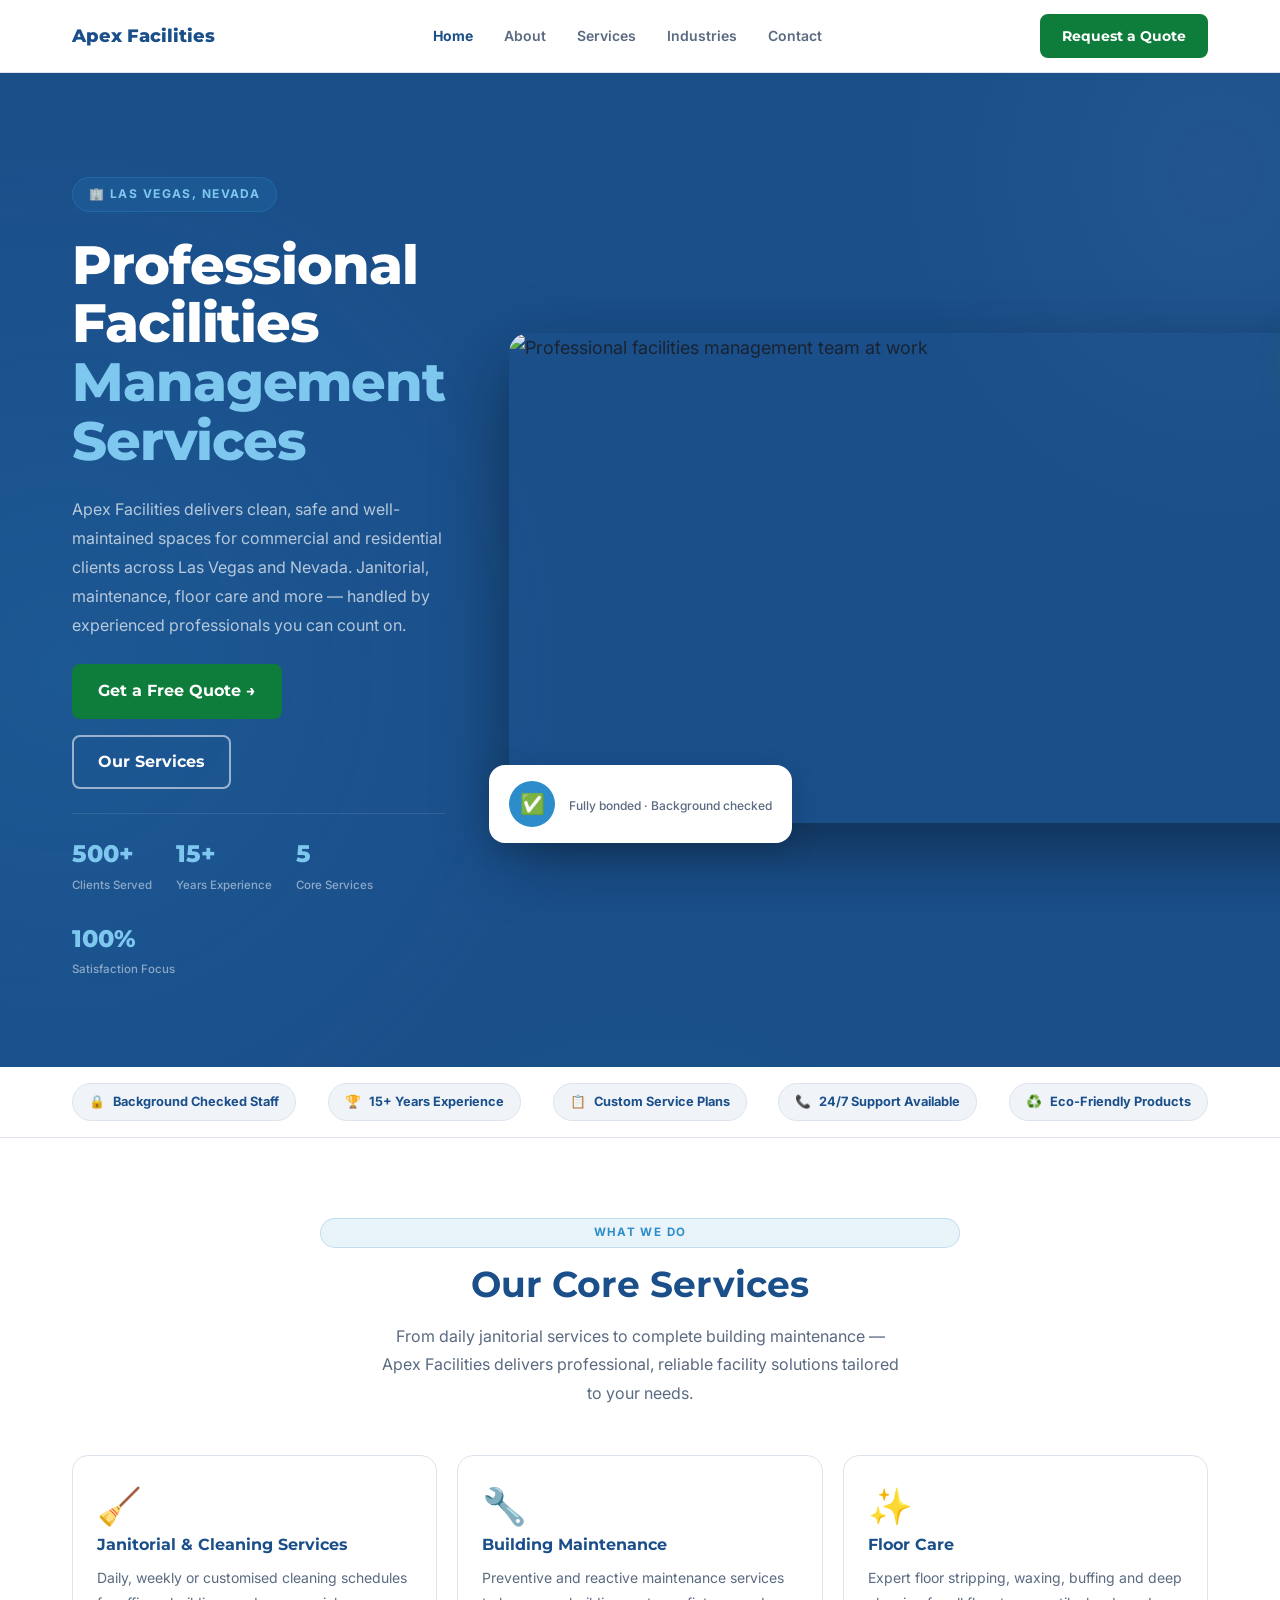
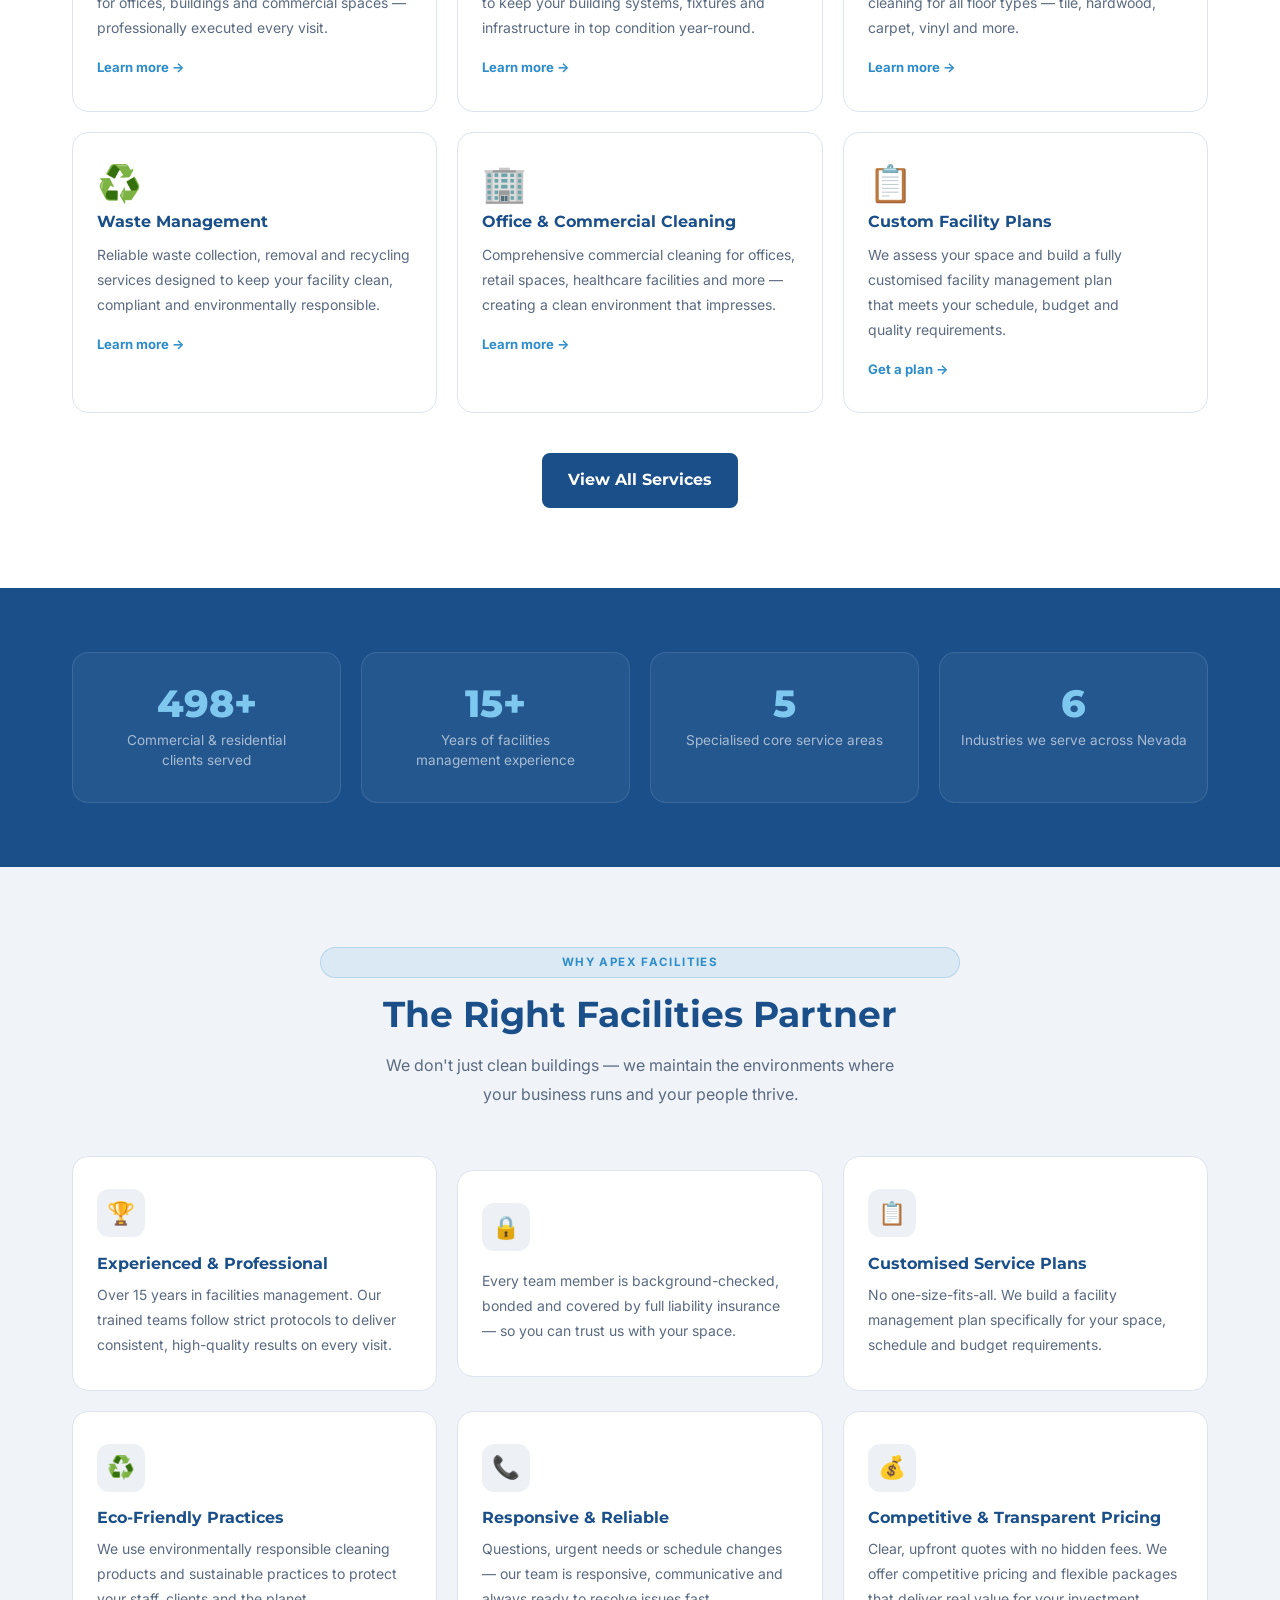
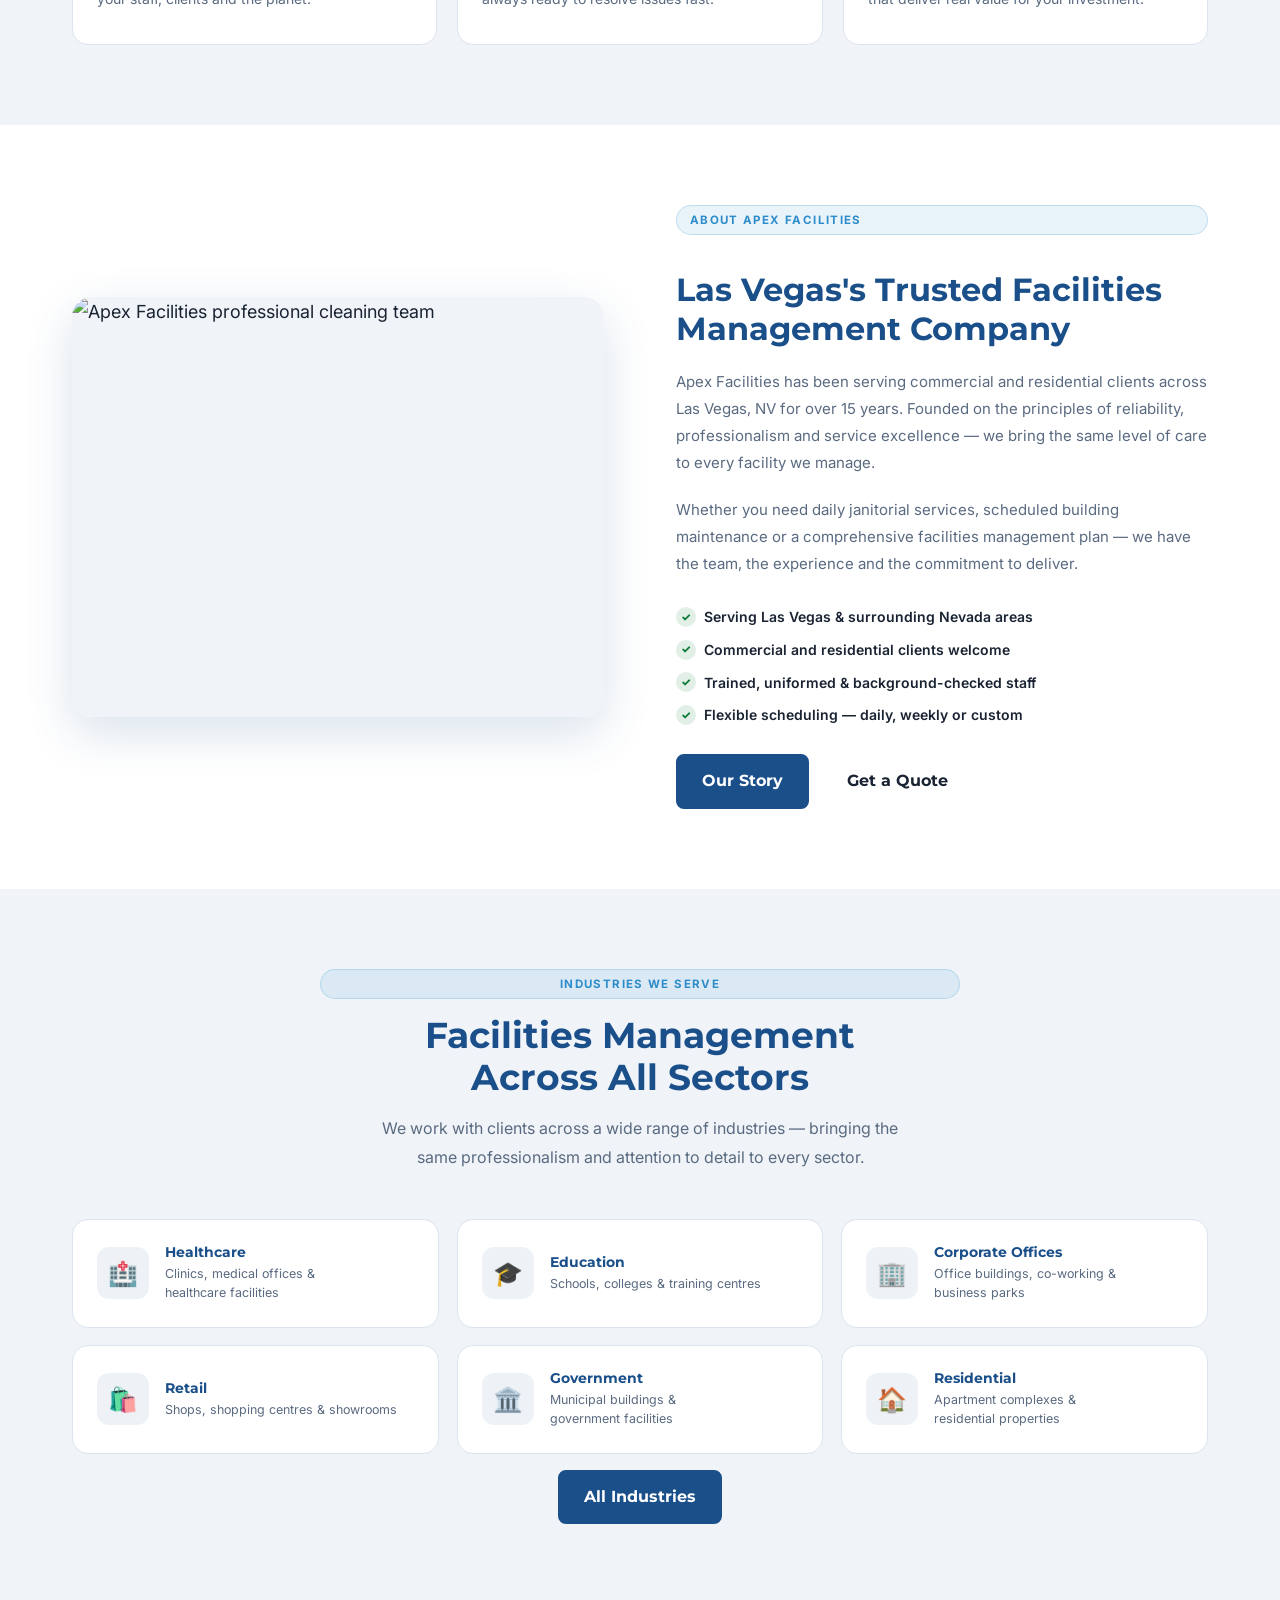
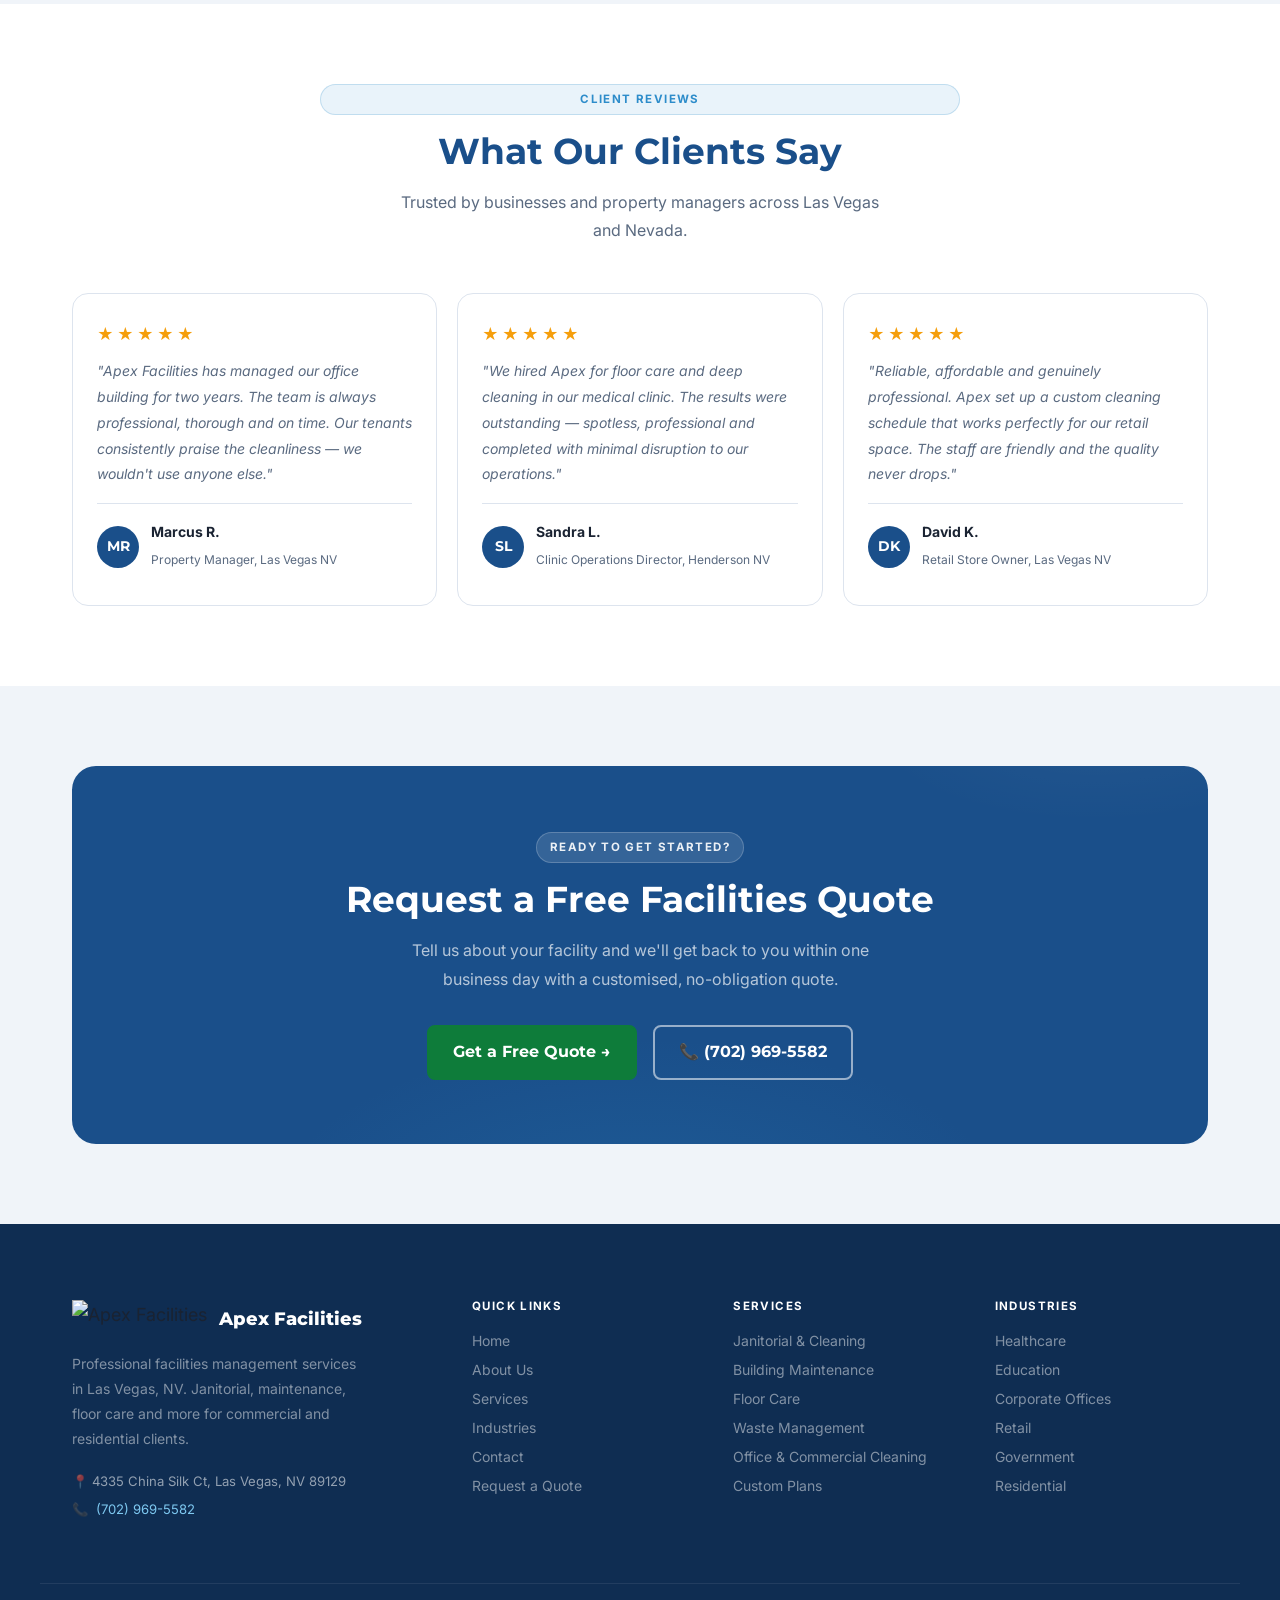
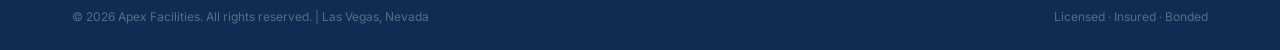
==== commit 2bc1408c: "first commit123" ====
--- a/index.html
+++ b/index.html
@@ -1079,7 +1079,6 @@
           <div class="hero-float-card">
             <div class="float-card-icon">✅</div>
             <div class="float-card-text">
-              <strong>Licensed &amp; Insured</strong>
               <span>Fully bonded · Background checked</span>
             </div>
           </div>
@@ -1099,7 +1098,6 @@
     <section class="trust-bar">
       <div class="container">
         <div class="trust-items">
-          <div class="trust-item">✅ <span>Licensed &amp; Insured</span></div>
           <div class="trust-item">🔒 <span>Background Checked Staff</span></div>
           <div class="trust-item">🏆 <span>15+ Years Experience</span></div>
           <div class="trust-item">📋 <span>Custom Service Plans</span></div>
@@ -1248,7 +1246,7 @@
 
           <div class="why-card">
             <div class="why-icon">🔒</div>
-            <h3>Licensed, Insured &amp; Bonded</h3>
+
             <p>
               Every team member is background-checked, bonded and covered by
               full liability insurance — so you can trust us with your space.
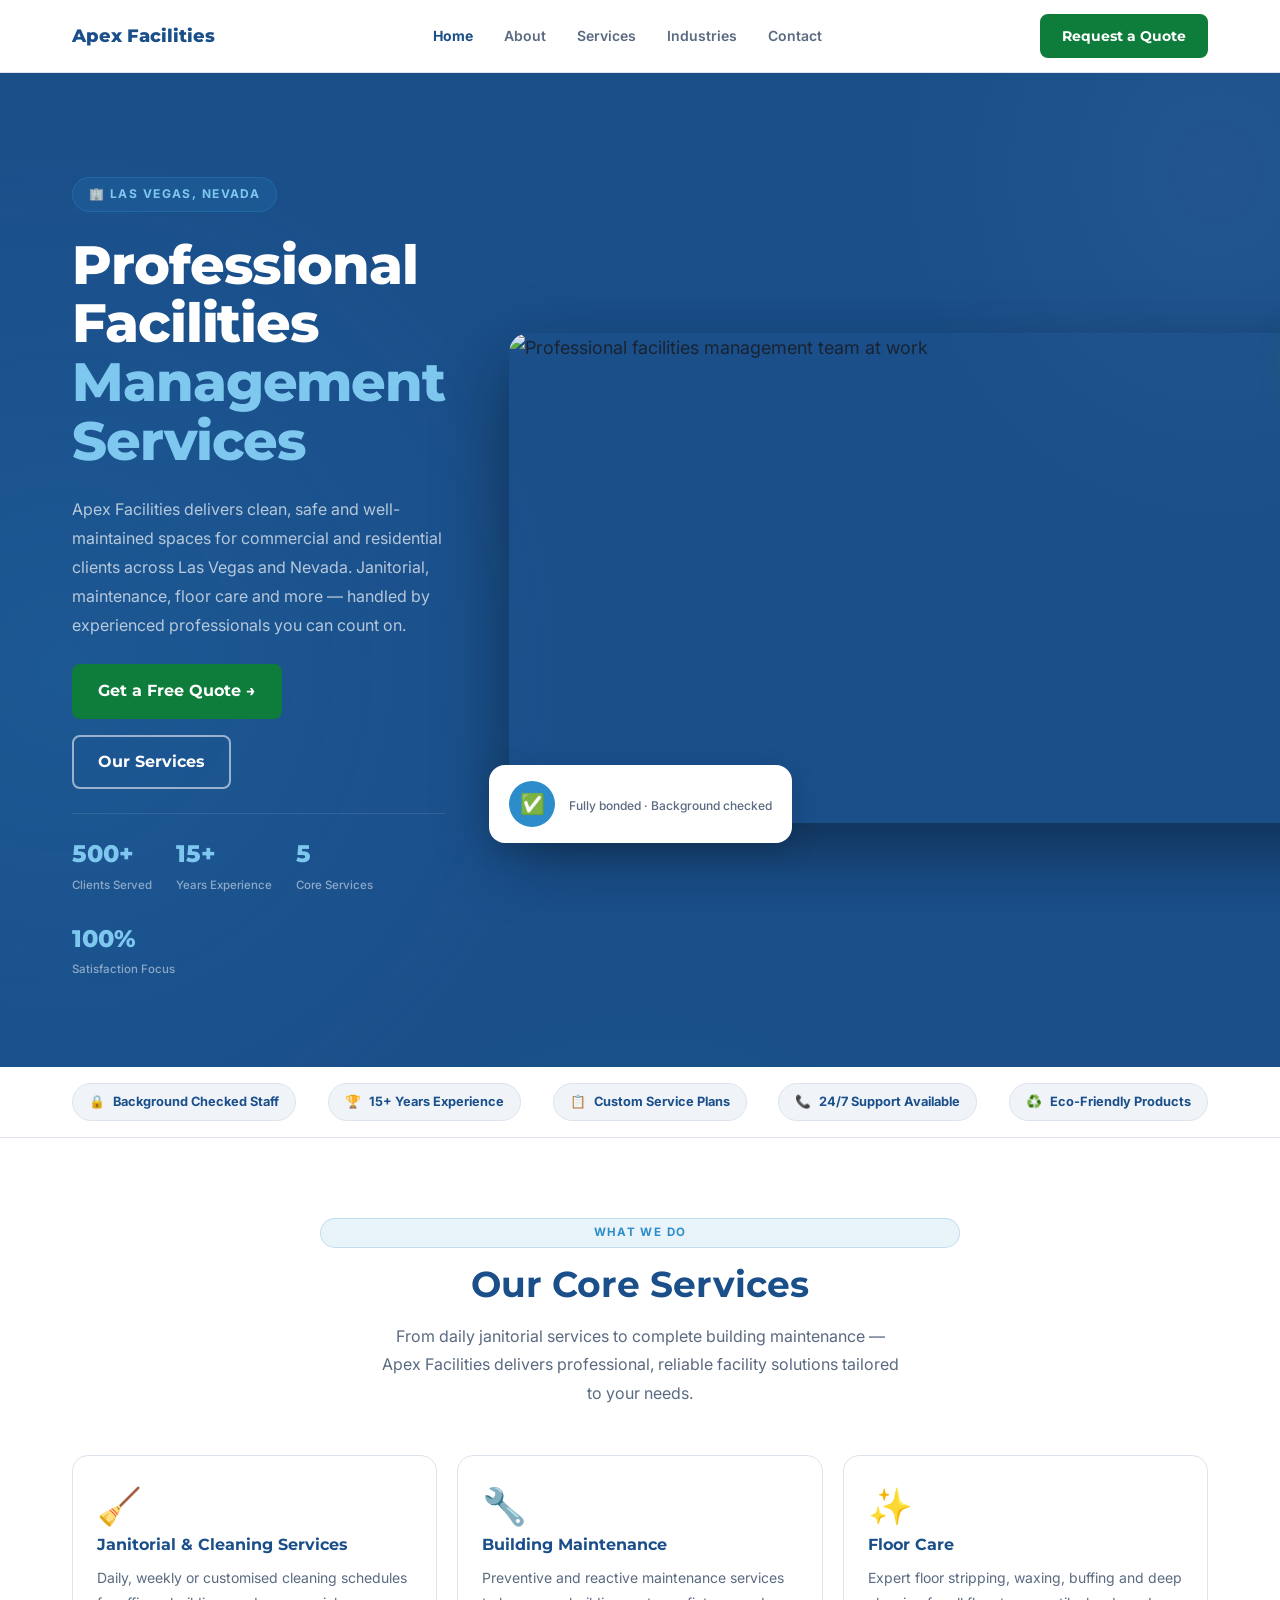
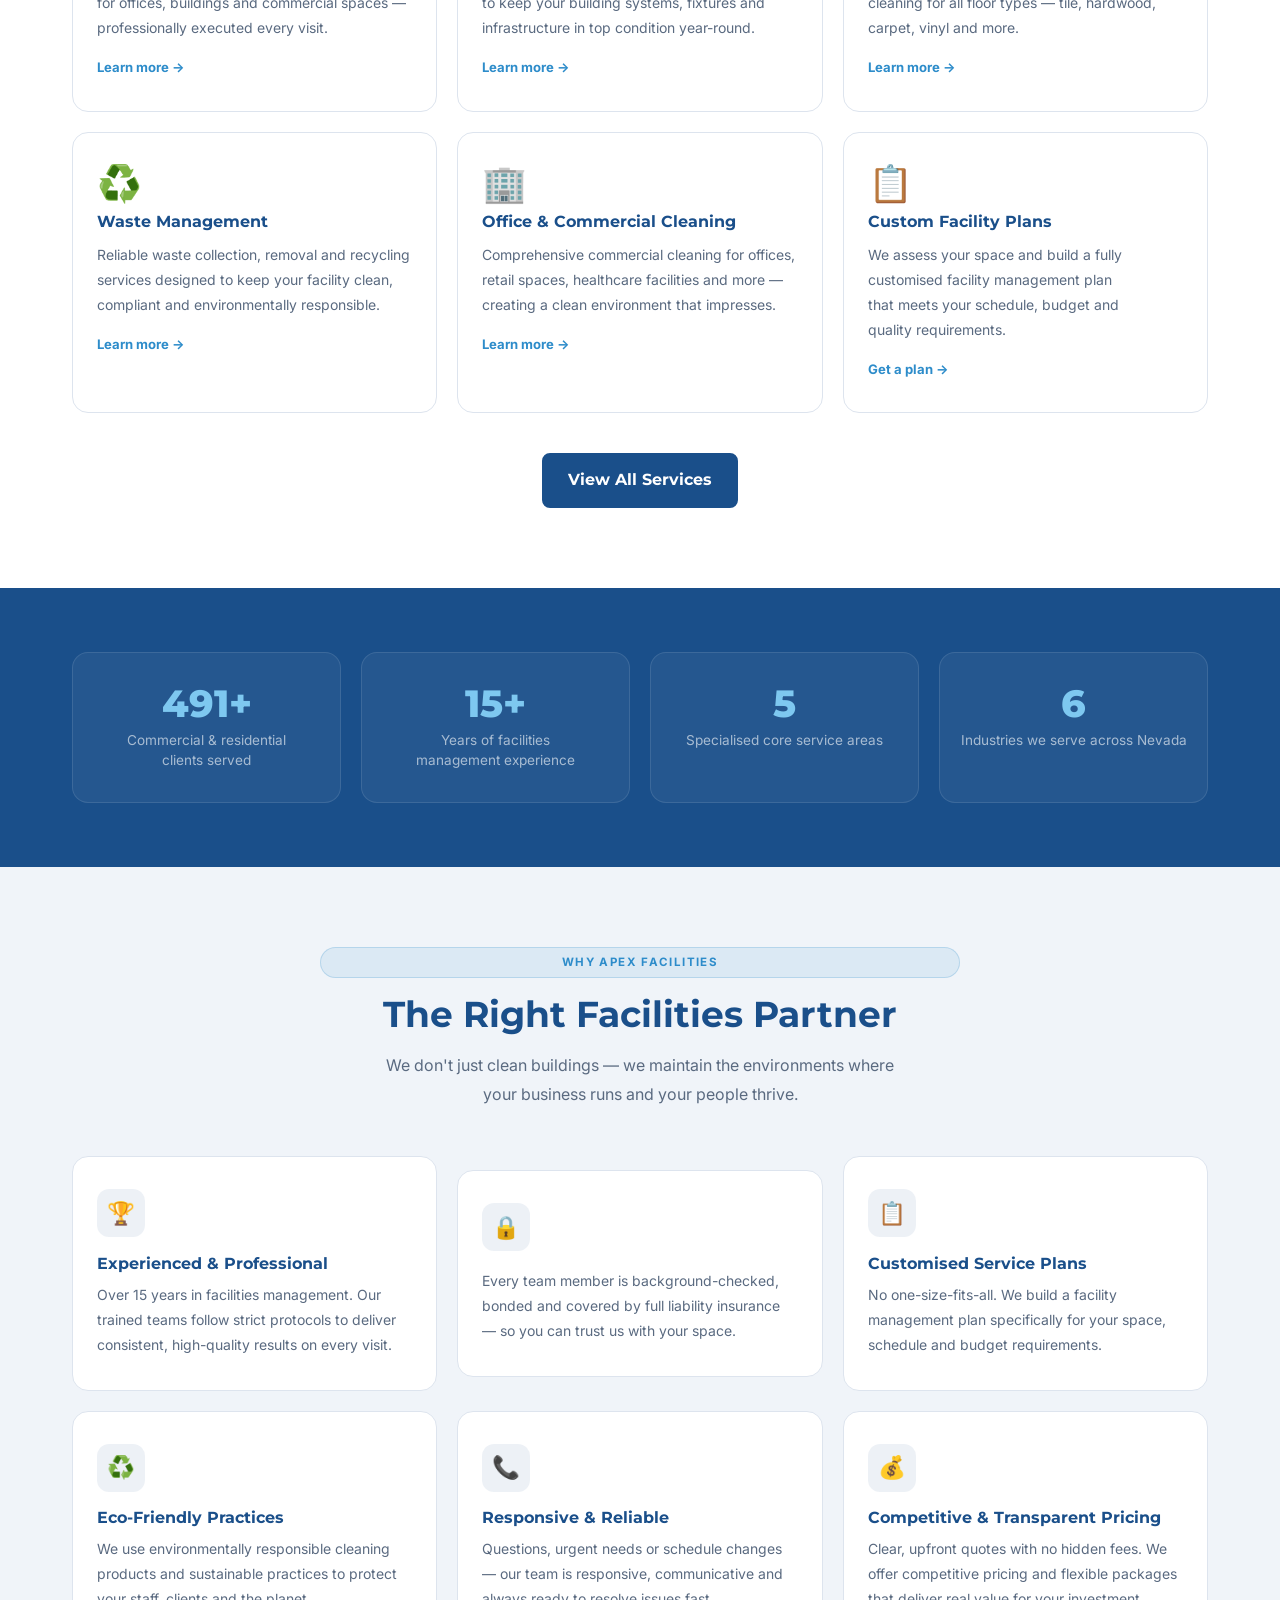
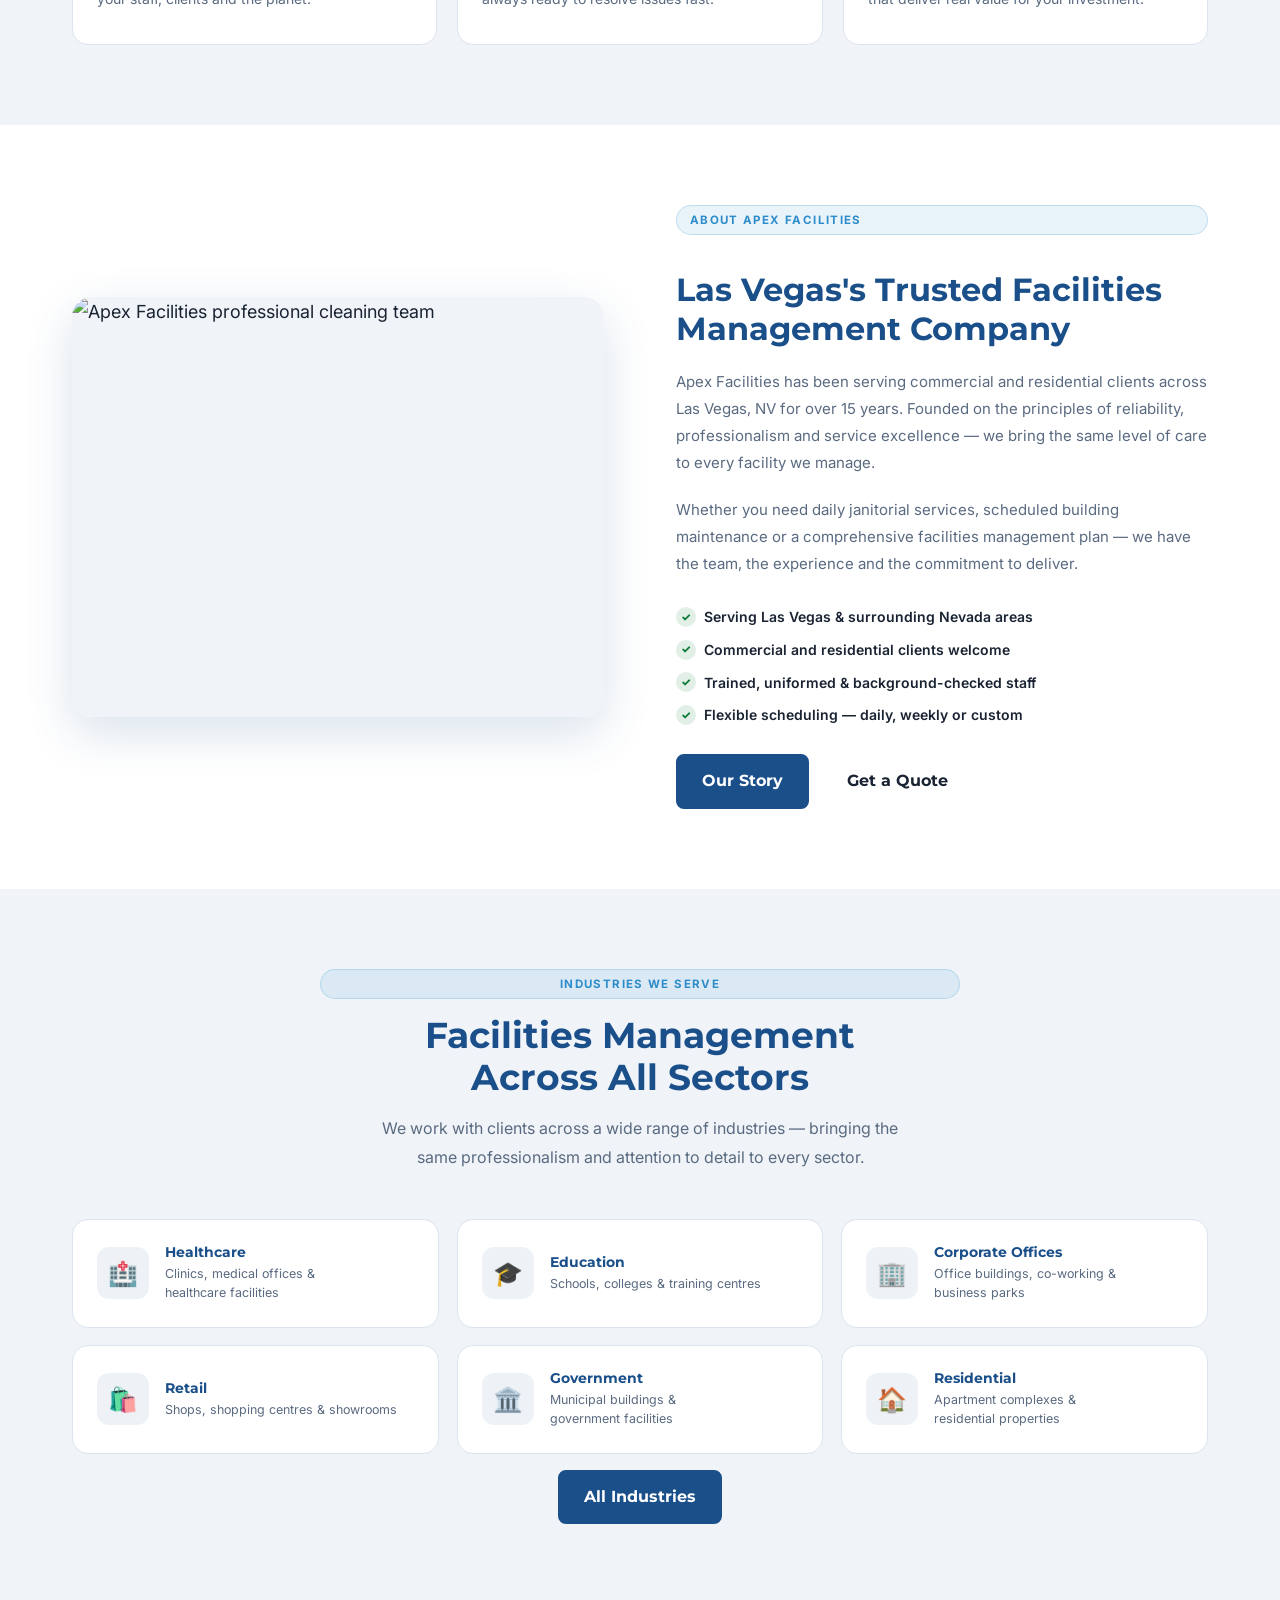
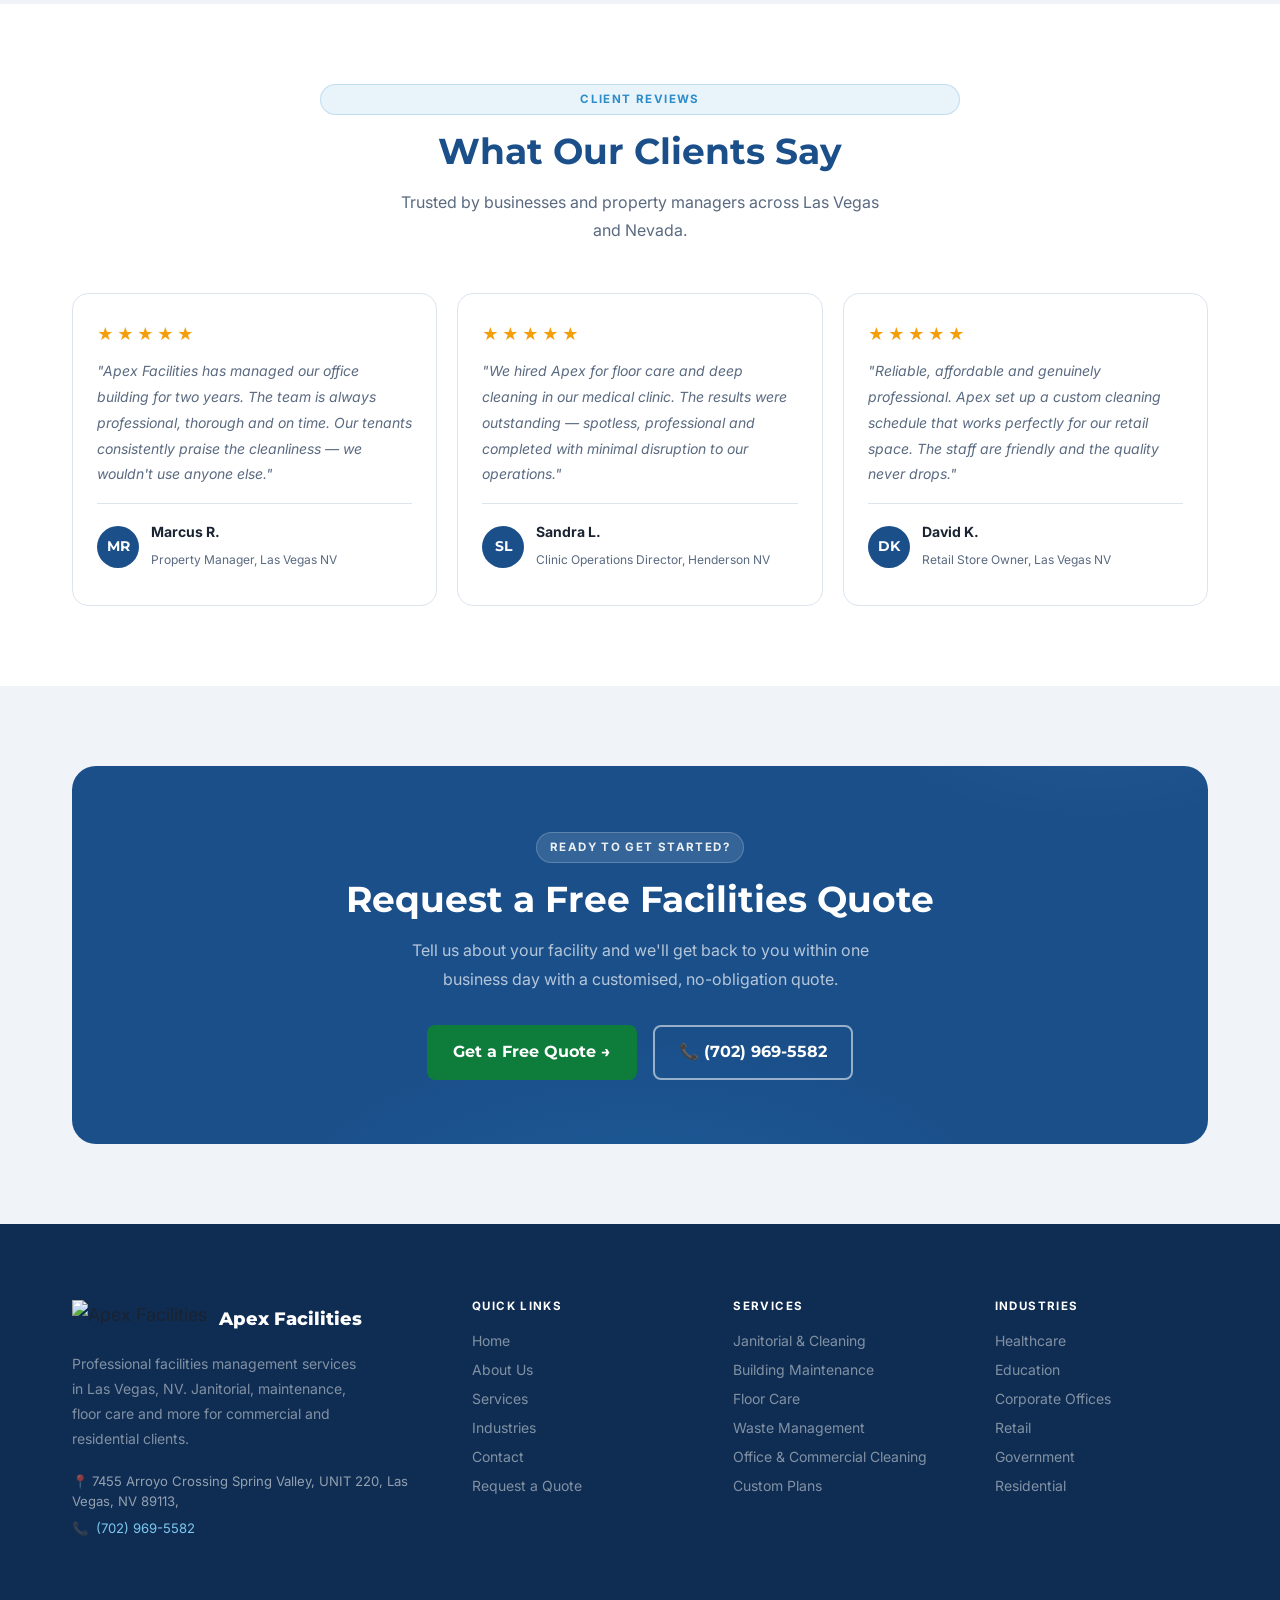
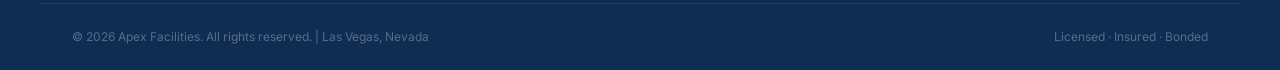
==== commit e21d6083: "first commit" ====
--- a/index.html
+++ b/index.html
@@ -1527,7 +1527,8 @@
           </p>
           <div style="display: grid; gap: 0.5rem; margin-top: 0.25rem">
             <div class="footer-contact-item">
-              📍 4335 China Silk Ct, Las Vegas, NV 89129
+              📍 7455 Arroyo Crossing Spring Valley, UNIT 220, Las Vegas, NV
+              89113,
             </div>
             <div class="footer-contact-item">
               📞 <a href="tel:+17029695582">(702) 969-5582</a>
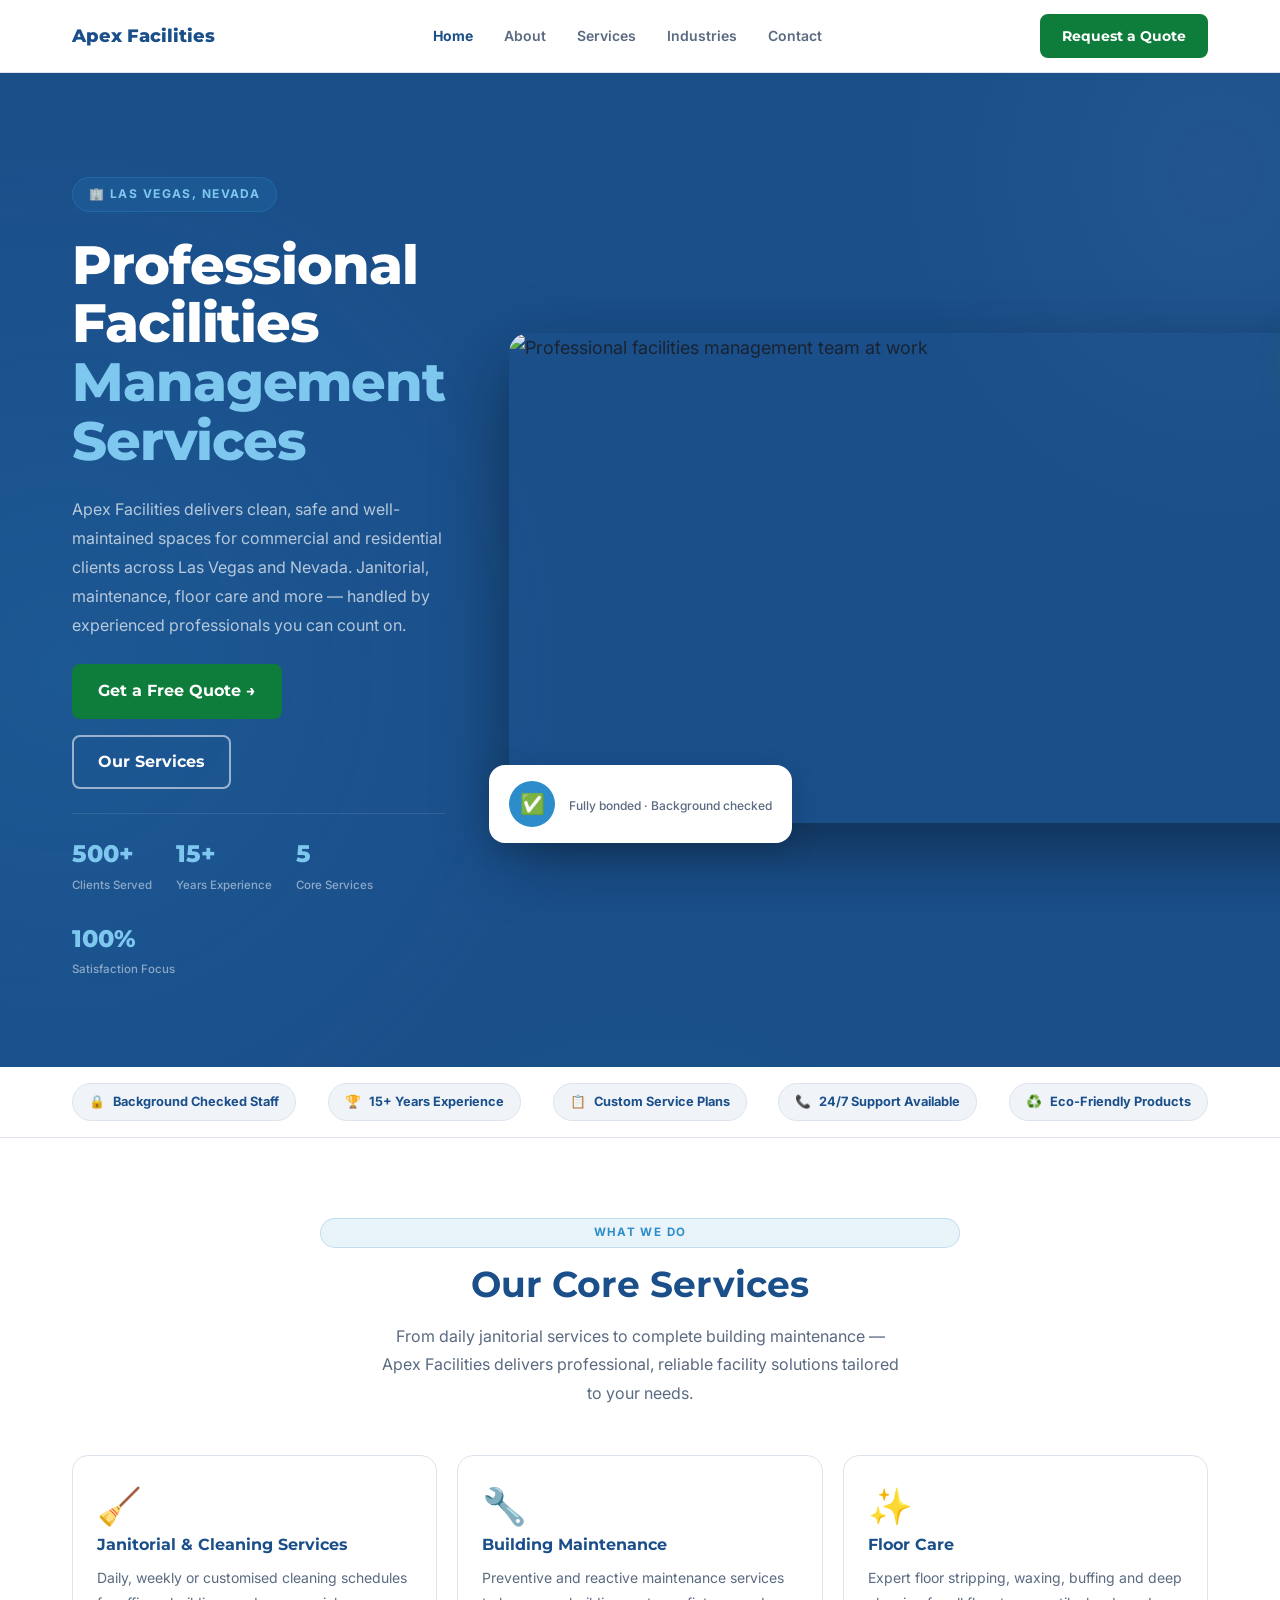
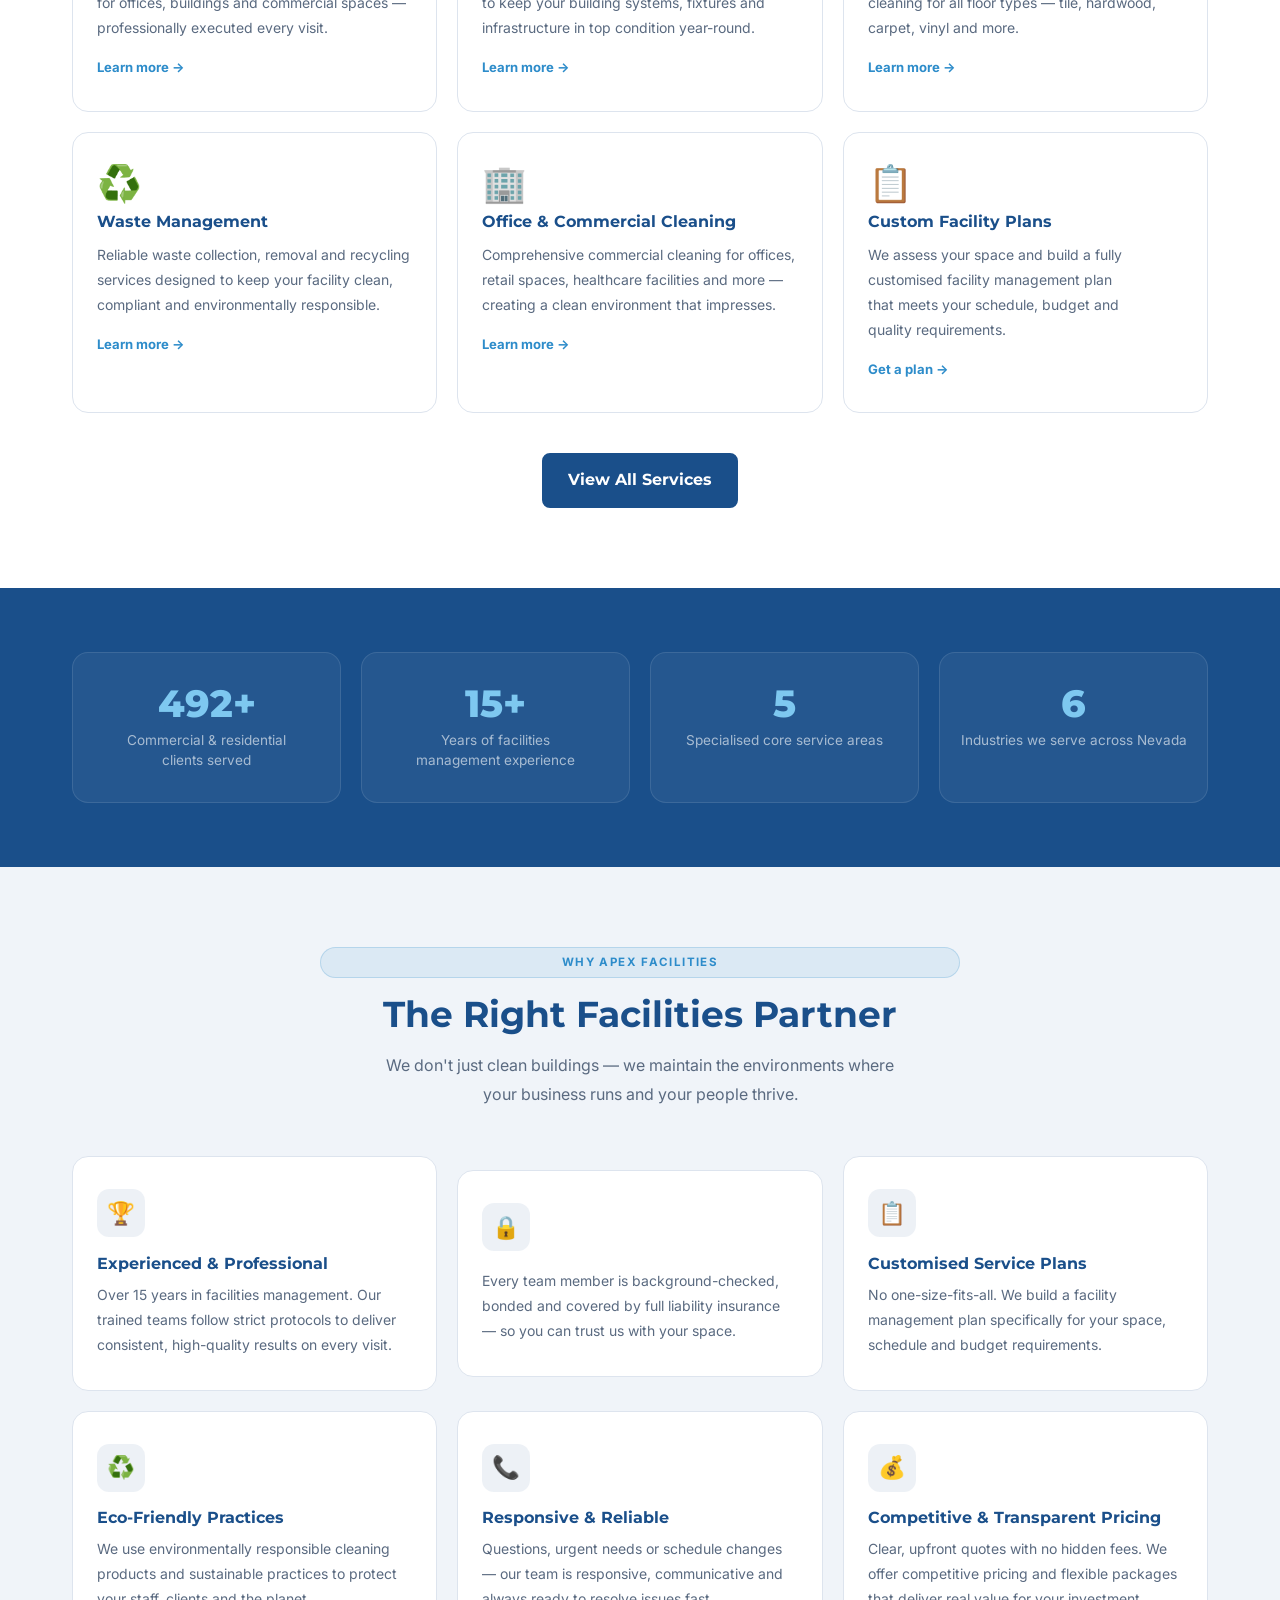
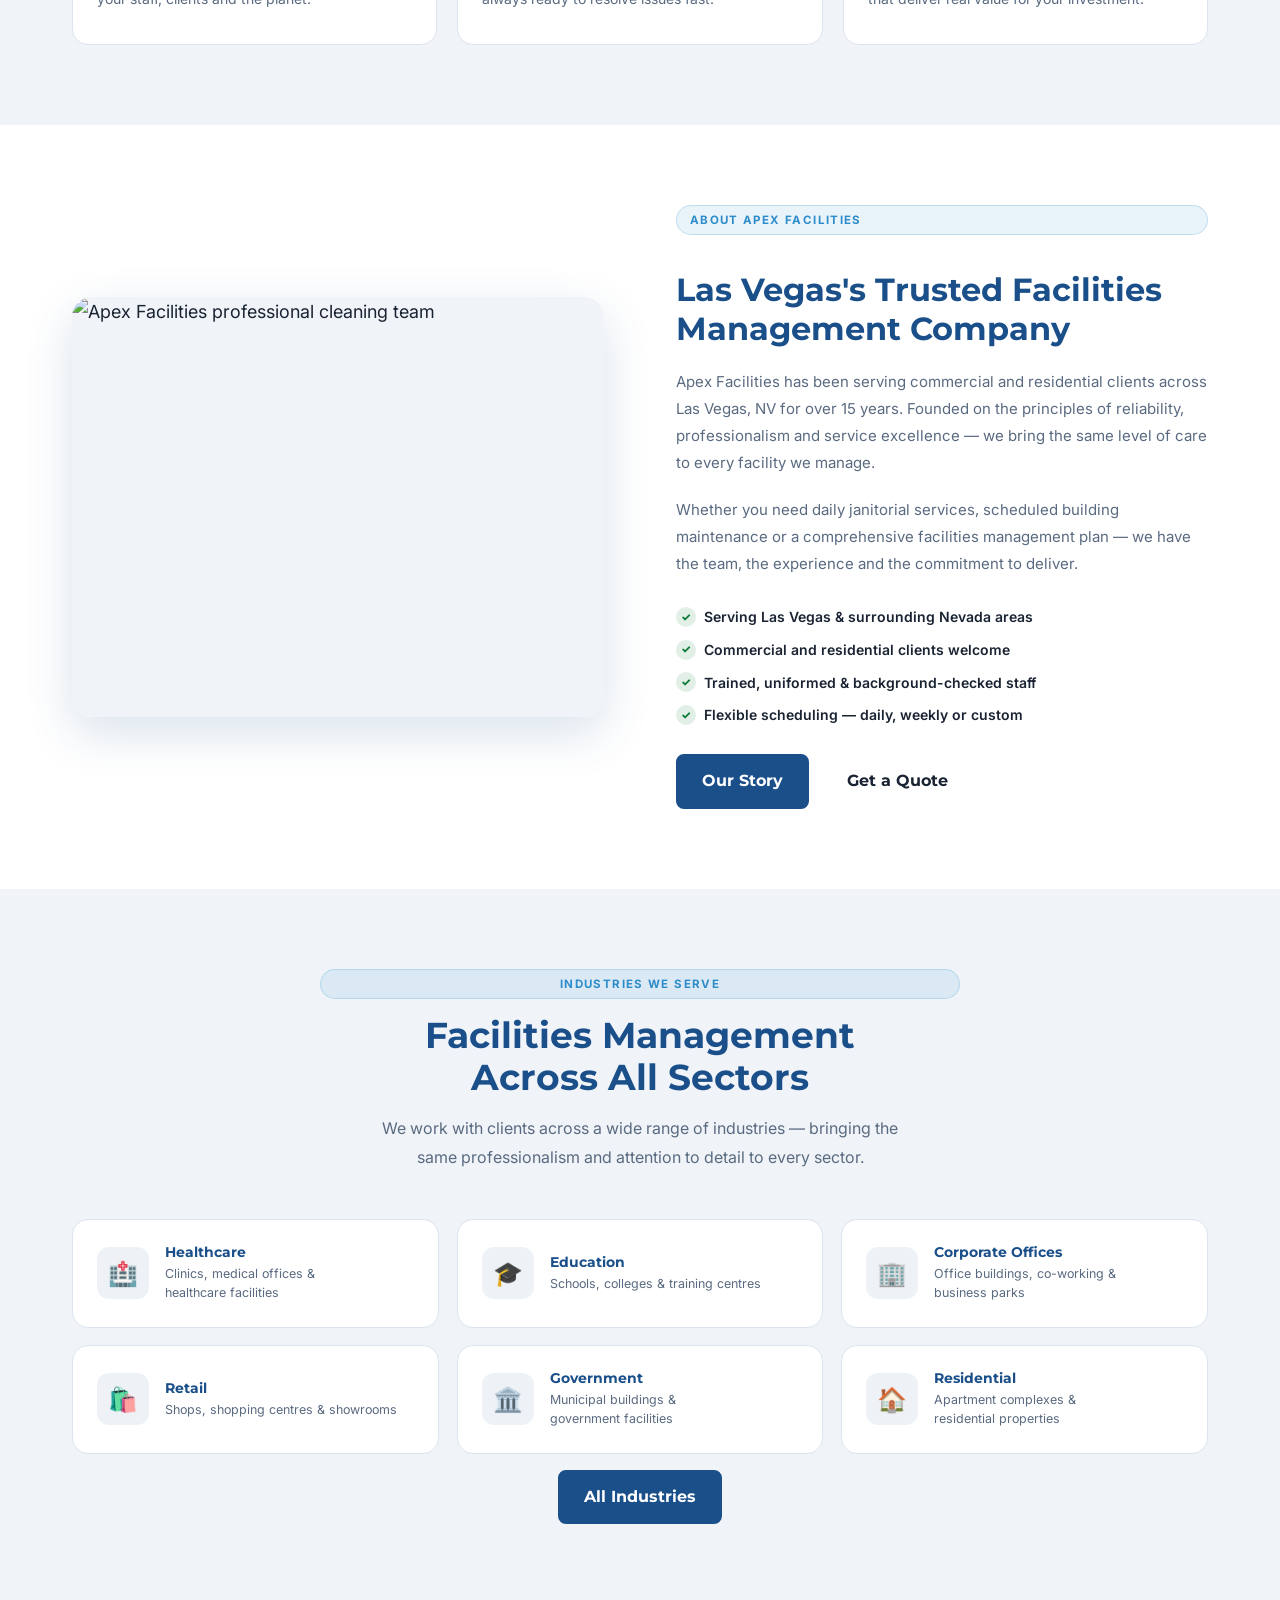
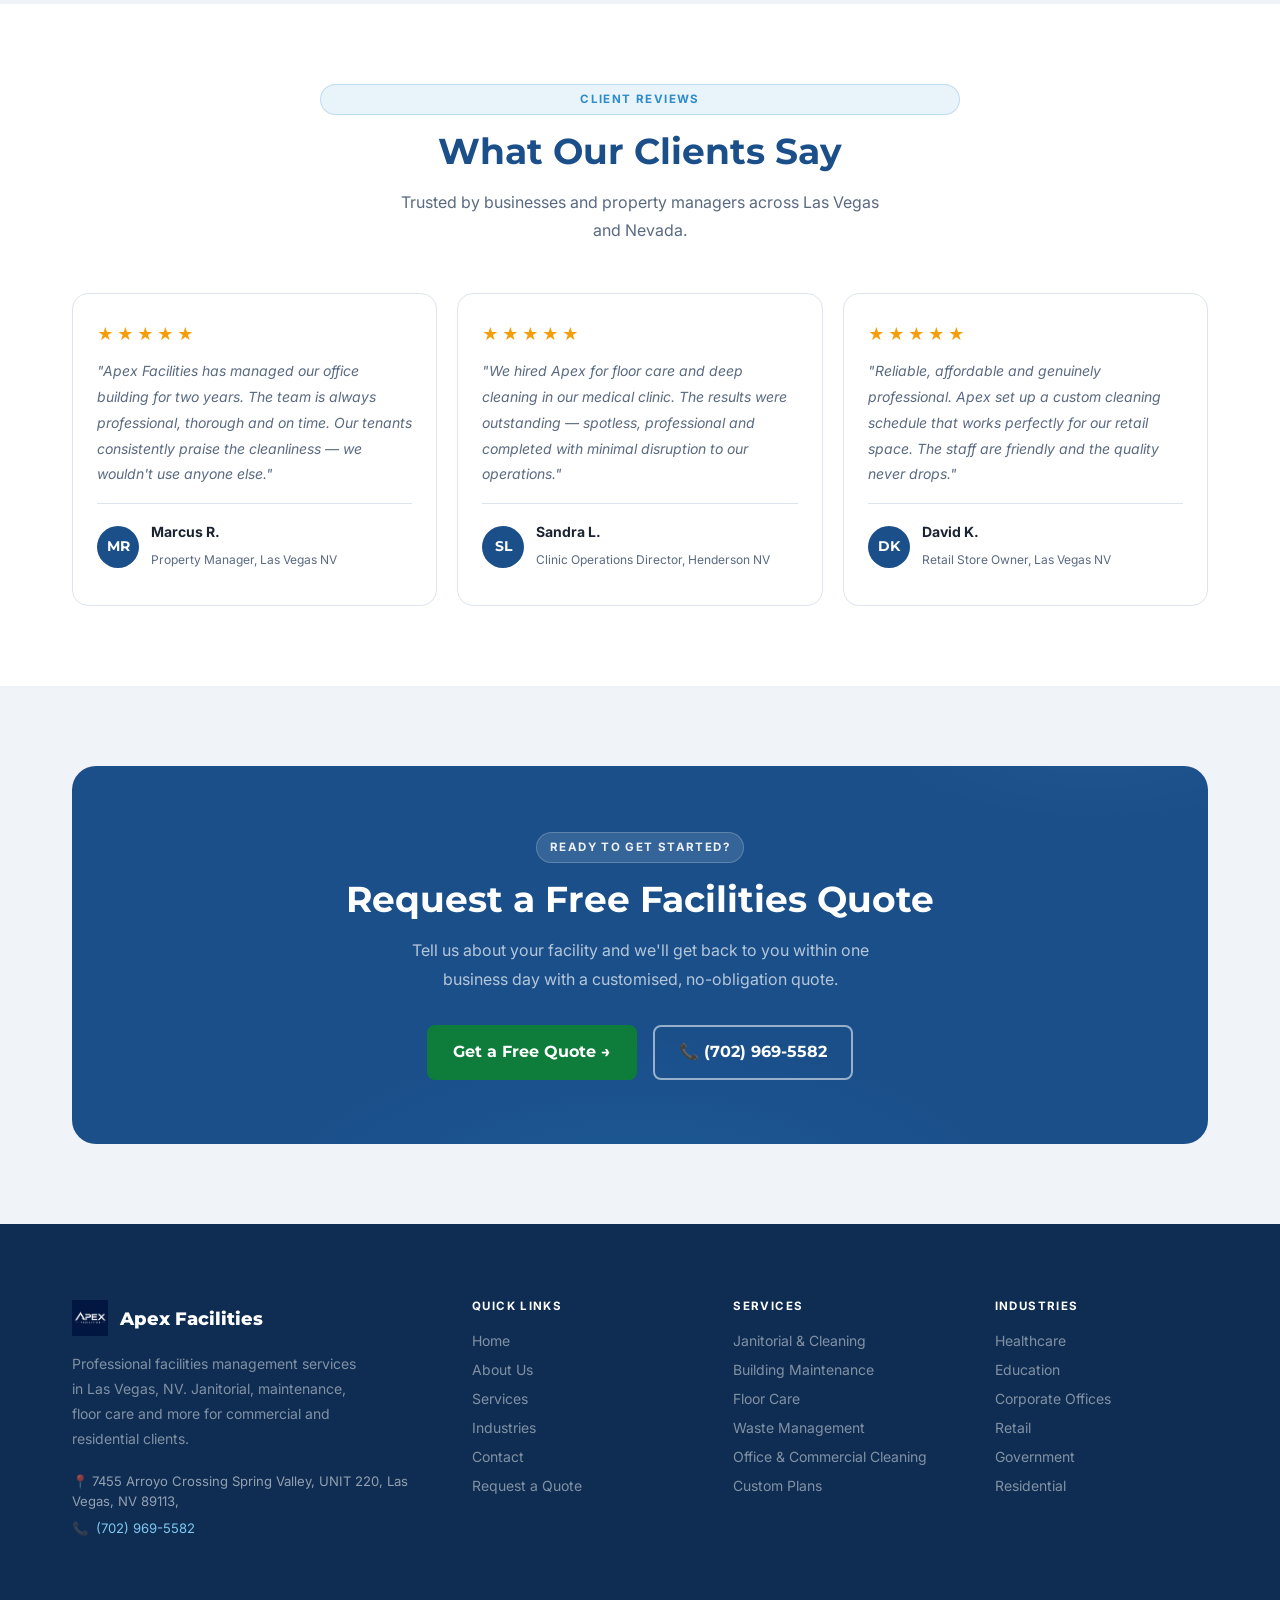
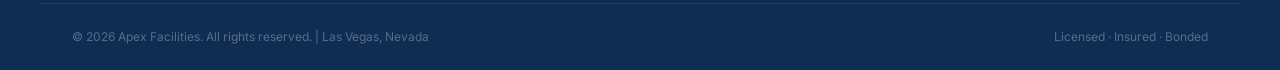
==== commit 20df6e1e: "first commit12" ====
--- a/index.html
+++ b/index.html
@@ -3,6 +3,7 @@
   <head>
     <meta charset="UTF-8" />
     <meta name="viewport" content="width=device-width, initial-scale=1.0" />
+    <link rel="icon" type="image/png" href="./images/logo.png" />
     <title>
       Apex Facilities | Professional Facilities Management — Las Vegas, NV
     </title>
